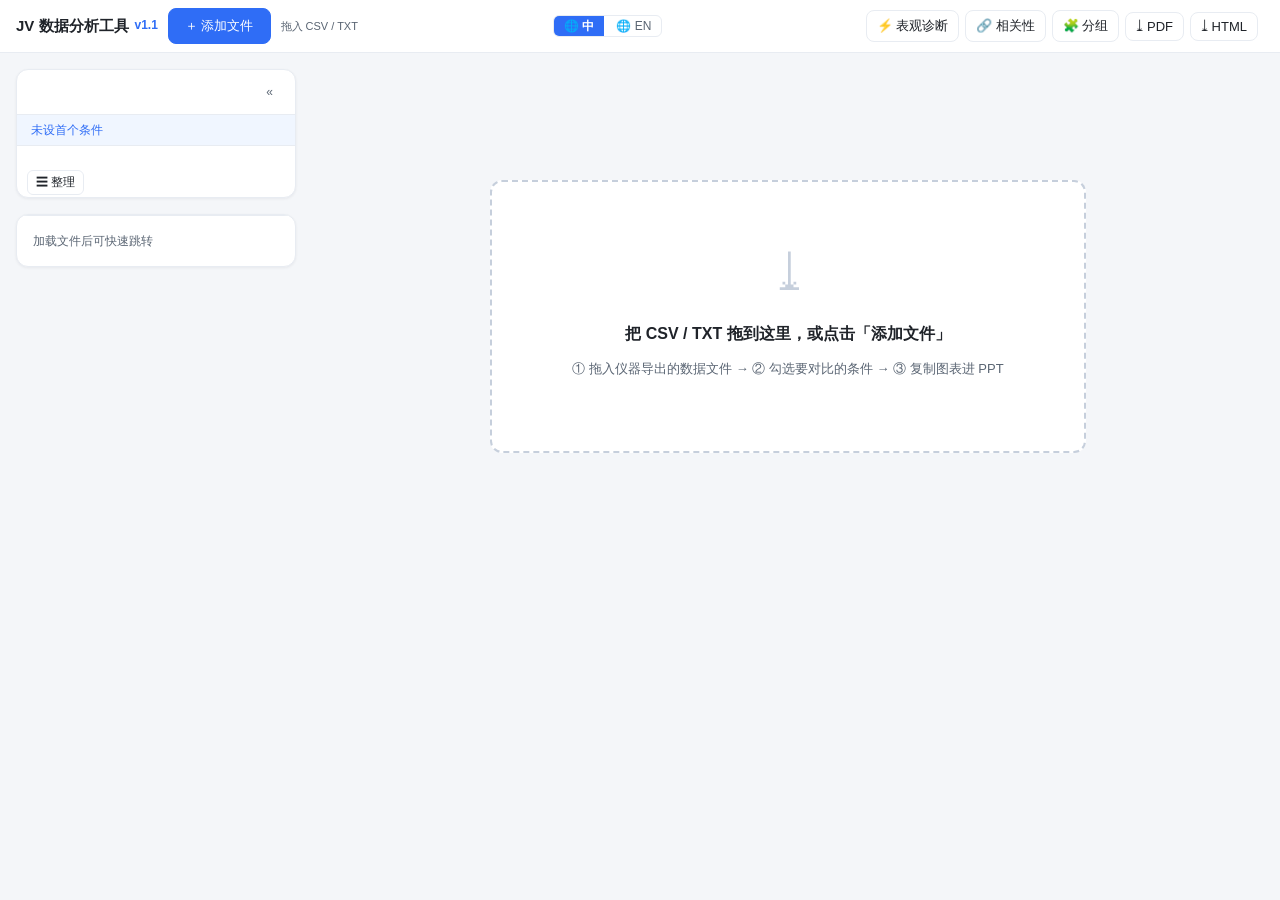
==== v1.0/index.html @ 432a18da "JV Data Analysis Tool v1.1" ====
<!DOCTYPE html>
<html lang="zh-CN">
<head>
  <meta charset="UTF-8">
  <meta name="viewport" content="width=device-width, initial-scale=1.0">
  <title>钙钛矿太阳能电池 JV 数据分析工具 v1.1</title>
  <link rel="stylesheet" href="style.css">
</head>
<body>

  <!-- S0 顶部工具栏 -->
  <header id="toolbar" class="toolbar">
    <div class="toolbar-left">
      <span class="app-title"><span data-i18n="toolbar.title">JV 数据分析工具</span><span class="app-version">v1.1</span></span>
      <button id="btn-open" class="btn btn-primary" type="button" title="选择 CSV/TXT 文件（可多选）" data-i18n="toolbar.addFiles" data-i18n-title="toolbar.addFilesTitle">＋ 添加文件</button>
      <input type="file" id="file-input" multiple accept=".csv,.txt" hidden>
      <span class="drop-hint" title="把 CSV / TXT 拖到这里（可追加多个文件）" data-i18n="toolbar.dropHint" data-i18n-title="toolbar.dropHint">拖入 CSV / TXT</span>
    </div>
    <div class="toolbar-mid">
      <div class="lang-switch" role="group" title="切换语言" data-i18n-title="lang.switch">
        <button id="btn-lang-zh" class="lang-btn active" type="button" title="中文" data-i18n-title="lang.zh">🌐 中</button>
        <button id="btn-lang-en" class="lang-btn" type="button" title="English" data-i18n-title="lang.en">🌐 EN</button>
      </div>
      <div id="file-tabs" class="file-tabs"></div>
    </div>
    <div class="toolbar-right">
      <button id="btn-equiv-analysis" class="btn" type="button" title="表观参数与迟滞诊断：4 张参数分布图（Rs/Rsh/n/J₀）+ 逐条件参考性诊断（表观参数，工程筛选用）" data-i18n="toolbar.equiv" data-i18n-title="toolbar.equivTitle">⚡ 表观诊断</button>
      <button id="btn-corr-analysis" class="btn" type="button" title="参数相关性分析：8×8 相关性矩阵热图 + 点击格联动散点（含拟合线）" data-i18n="toolbar.corr" data-i18n-title="toolbar.corrTitle">🔗 相关性</button>
      <button id="btn-name-groups" class="btn" type="button" title="名字分组：块编辑器——点击名字积木分配角色（条件/通道/方向），即时预览" data-i18n="toolbar.nameGroups" data-i18n-title="toolbar.nameGroupsTitle">🧩 分组</button>
      <button id="btn-export-pdf" class="btn" type="button" title="导出 PDF：标题 + 汇总表 + 合并图 + 各条件详情表（window.print 另存为 PDF）" data-i18n="toolbar.exportPdf" data-i18n-title="toolbar.exportPdfTitle">⤓ PDF</button>
      <button id="btn-export-html" class="btn" type="button" title="导出当前数据+格式+状态为单文件 HTML，双击即看（请使用发布版单文件）" data-i18n="toolbar.exportHtml" data-i18n-title="toolbar.exportHtmlTitle">⤓ HTML</button>
      <div id="parse-summary" class="parse-summary" title="解析状态摘要" data-i18n-title="cond.parseSummary"></div>
    </div>
  </header>

  <!-- 警告条（解析计数与异常提示） -->
  <div id="warn-bar" class="warn-bar" hidden>
    <span id="warn-text"></span>
    <button id="warn-close" class="warn-close" type="button" title="关闭" data-i18n-title="common.close">×</button>
  </div>

  <div class="body-wrap">

    <!-- 左栏单列（第八批：条件面板 + 页面导航同列堆叠；导航下滑时 sticky 吸附） -->
    <div class="side-col">

    <!-- S1 条件选择面板（左侧抽屉） -->
    <aside id="cond-panel" class="cond-panel">
      <div class="cond-panel-head">
        <span id="cond-count" class="cond-count"></span>
        <button id="btn-collapse" class="btn btn-ghost btn-sm" type="button" title="收起/展开" data-i18n-title="common.collapse">«</button>
      </div>
      <div id="cond-first-hint" class="cond-first-hint" data-i18n="cond.baseMark"></div>
      <div id="cond-list" class="cond-list"></div>
      <!-- 第三十七批方案B：条件整理工具条（合并/拆分） -->
      <div class="cond-merge-bar">
        <button id="cond-merge-mode" class="btn btn-sm" type="button" title="勾选多个条件合并为一个统计；已合并条件可拆分" data-i18n="cond.merge" data-i18n-title="cond.mergeModeTitle">☰ 整理</button>
        <button id="cond-merge-btn" class="btn btn-sm btn-primary" type="button" hidden data-i18n="cond.mergeSelected">合并所选（0）</button>
        <button id="cond-merge-exit" class="btn btn-sm" type="button" hidden data-i18n="cond.mergeExit">退出</button>
      </div>
    </aside>

    <!-- 页面导航卡片（同列下方，下滑时 sticky 吸附在工具栏下） -->
    <aside id="nav-panel" class="nav-panel">
      <div id="page-nav" class="page-nav"></div>
    </aside>

    </div><!-- /.side-col -->

    <!-- 主内容区 -->
    <main id="main" class="main">

      <!-- 空状态 -->
      <div id="empty-state" class="empty-state">
        <div class="empty-drop">
          <div class="empty-icon">⤓</div>
          <p class="empty-title" data-i18n="empty.dropCsv"></p>
          <p class="empty-steps" data-i18n="empty.steps"></p>
        </div>
      </div>

      <!-- S2 汇总区：上下堆叠——汇总表在上、图表区在下（箱线图单张/合并 + JV 叠加；改进8 注释与实际布局一致化） -->
      <section id="sec-summary" class="section" hidden>
        <h2 class="section-title" data-i18n="summary.title">汇总与图表</h2>
        <div class="summary-grid">
          <div id="summary-table-wrap" class="card summary-table-card"></div>
          <div class="boxplot-col">
            <div class="boxplot-toolbar">
              <span class="boxplot-toolbar-title" data-i18n="summary.charts">图表</span>
              <div class="view-tabs" id="view-tabs">
                <button id="btn-view-single" class="view-tab" type="button" title="四张单图（PCE/Voc/Jsc/FF）" data-i18n="view.single" data-i18n-title="view.singleTitle">单张箱线</button>
                <button id="btn-view-combined" class="view-tab" type="button" title="2×2 合并箱线图" data-i18n="view.combined" data-i18n-title="view.combinedTitle">合并箱线</button>
                <button id="btn-view-jv" class="view-tab" type="button" title="多条件最高器件 JV 曲线叠加（可切方向/筛条件）" data-i18n="view.jv" data-i18n-title="view.jvTitle">JV 叠加</button>
              </div>
            </div>
            <div id="boxplot-cards" class="boxplot-cards"></div>
          </div>
        </div>
      </section>

      <!-- S3 各条件详情表（含 JV 曲线与原始数据折叠，第五批） -->
      <section id="sec-detail" class="section" hidden>
        <h2 class="section-title" data-i18n="detail.title">各条件详情表（反扫参数 + HI）</h2>
        <div id="detail-cards" class="detail-cards"></div>
      </section>

    </main>
  </div>

  <!-- 整页拖放遮罩 -->
  <div id="drop-mask" class="drop-mask" hidden data-i18n="empty.dropMask"></div>

  <!-- 导入方式弹窗：第二个文件起询问（分开两页 / 合并绘制 / 取消） -->
  <div id="merge-modal" class="modal-mask" hidden>
    <div class="modal-box">
      <div class="modal-title" data-i18n="modal.importTitle"></div>
      <div id="merge-msg" class="modal-msg"></div>
      <div class="modal-actions">
        <button id="merge-btn-cancel" class="btn" type="button" data-i18n="common.cancel">取消</button>
        <button id="merge-btn-split" class="btn" type="button" data-i18n="modal.split"></button>
        <button id="merge-btn-combine" class="btn btn-primary" type="button" data-i18n="modal.combine"></button>
      </div>
    </div>
  </div>

  <!-- 第三十七批：条件系列合并建议弹窗（同主体多后缀命名 → 用户决定合并为一个条件统计或保持分开） -->
  <div id="group-modal" class="modal-mask" hidden>
    <div class="modal-box">
      <div class="modal-title" data-i18n="modal.groupTitle"></div>
      <div class="modal-msg" data-i18n="modal.groupMsg"></div>
      <div id="group-list" class="group-list"></div>
      <div class="modal-actions">
        <button id="group-btn-cancel" class="btn" type="button" data-i18n="common.cancel"></button>
        <button id="group-btn-split-all" class="btn" type="button" data-i18n="modal.keepAll"></button>
        <button id="group-btn-merge-all" class="btn" type="button" data-i18n="modal.mergeAll"></button>
        <button id="group-btn-apply" class="btn btn-primary" type="button" data-i18n="modal.apply"></button>
      </div>
    </div>
  </div>

  <!-- 第三十七批方案B：手动合并命名弹窗 -->
  <div id="cond-merge-modal" class="modal-mask" hidden>
    <div class="modal-box">
      <div class="modal-title" data-i18n="modal.mergeTitle"></div>
      <div id="cond-merge-msg" class="modal-msg"></div>
      <label class="modal-field">
        <span data-i18n="modal.mergeName"></span>
        <input id="cond-merge-name" type="text" placeholder="PVK">
      </label>
      <div class="modal-actions">
        <button id="cond-merge-cancel" class="btn" type="button" data-i18n="common.cancel"></button>
        <button id="cond-merge-ok" class="btn btn-primary" type="button" data-i18n="modal.merge"></button>
      </div>
    </div>
  </div>

  <!-- 导出 PDF 弹窗（第十三批 + 第十四批：标题必填 + 备注可空多行 + 版本选择，window.print 方案） -->
  <div id="pdf-modal" class="modal-mask" hidden>
    <div class="modal-box">
      <div class="modal-title" data-i18n="export.pdfTitle"></div>
      <label class="modal-field">
        <span data-i18n="pdf.titleLabel"></span>
        <input id="pdf-title" type="text">
      </label>
      <label class="modal-field">
        <span data-i18n="pdf.noteLabel"></span>
        <textarea id="pdf-note" rows="3"></textarea>
      </label>
      <label class="modal-field">
        <span data-i18n="pdf.contentLabel"></span>
        <span class="pdf-equiv-row">
          <input id="pdf-equiv" type="checkbox" checked>
          <span class="pdf-equiv-label" data-i18n="pdf.equivLabel"></span>
        </span>
      </label>
      <div class="modal-actions">
        <button id="pdf-btn-cancel" class="btn" type="button" data-i18n="common.cancel"></button>
        <button id="pdf-btn-ok" class="btn btn-primary" type="button" data-i18n="export.exportBtn"></button>
      </div>
    </div>
  </div>

  <!-- P1：等效电路分析（分析视图：4 张参数图 + 逐条件诊断卡 + Base 选择；参考性解读） -->
  <div id="equiv-modal" class="modal-mask equiv-mask" hidden>
    <div class="modal-box equiv-box">
      <div class="equiv-head">
        <span class="modal-title" data-i18n="equiv.title">⚡ 表观参数与迟滞诊断（工程筛选）</span>
        <div class="equiv-head-btns">
          <button id="equiv-format" class="btn btn-sm" type="button" title="单独调整本页 4 张图的字号/线宽/透明度（与主图格式并存）" data-i18n="style.equivFormat" data-i18n-title="style.equivFormatTitle">🎨 格式</button>
          <button id="help-equiv" class="btn btn-sm btn-help-warn" type="button" title="查看分析说明：方法局限、迟滞与扫描速度影响——读数前请先读" data-i18n="equiv.help" data-i18n-title="equiv.helpTitle">⚠ 说明（必读）</button>
          <button id="equiv-close" class="lightbox-close" type="button" title="关闭（Esc）" data-i18n-title="common.closeEsc">✕</button>
        </div>
      </div>
      <div class="equiv-fmt-hint" id="equiv-fmt-hint" data-i18n="equiv.fmtHint">本页 4 图的字号/线宽/透明度可单独调整（点「🎨 格式」）；「诊断阈值」（迟滞差 Δn/Δlog₁₀J₀）、Rs 修正开关与测试温度也在其中，改动后诊断卡与图即时更新。Rs/Rsh 为仪器给定值（面积归一化口径见说明）；主题色随主图「⚙ 调整格式」。</div>
      <div class="equiv-toolbar">
        <div class="equiv-base-row">
          <span class="equiv-base-label" data-i18n="equiv.baseLabel"></span>
          <select id="equiv-base" class="equiv-base-select"></select>
          <span class="equiv-base-hint" data-i18n="equiv.baseHint"></span>
          <span id="equiv-j0-na" class="equiv-j0-na"></span>
        </div>
      </div>
      <div class="equiv-body">
        <div class="equiv-charts">
          <div class="equiv-fig">
            <div class="equiv-fig-title" data-i18n="equiv.figRs"></div>
            <div id="equiv-chart-rs" class="equiv-chart"></div>
          </div>
          <div class="equiv-fig">
            <div class="equiv-fig-title" data-i18n="equiv.figRsh"></div>
            <div id="equiv-chart-rsh" class="equiv-chart"></div>
          </div>
          <div class="equiv-fig">
            <div class="equiv-fig-title" data-i18n="equiv.figN"></div>
            <div id="equiv-chart-n" class="equiv-chart"></div>
          </div>
          <div class="equiv-fig">
            <div class="equiv-fig-title" data-i18n="equiv.figJ0"></div>
            <div id="equiv-chart-j0" class="equiv-chart"></div>
          </div>
        </div>
        <div class="equiv-cards-col">
          <div id="equiv-format-panel" class="equiv-format-panel" style="display:none"></div>
          <div class="equiv-cards-title" data-i18n="equiv.cardsTitle"></div>
          <div id="equiv-cards" class="equiv-cards"></div>
        </div>
      </div>
    </div>
  </div>

  <!-- 图表点击放大（Lightbox）：点 ✕ / 图外暗区 / Esc 关闭 -->
  <div id="chart-lightbox" class="lightbox-mask" hidden>
    <div class="lightbox-body">
      <button id="lightbox-close" class="lightbox-close" type="button" title="关闭（Esc）" data-i18n="lightbox.close" data-i18n-title="common.closeEsc">✕</button>
      <div id="lightbox-title" class="lightbox-title"></div>
      <div id="lightbox-chart" class="lightbox-chart"></div>
      <div class="lightbox-actions">
        <button id="lightbox-zoom-in" class="btn btn-sm" type="button" title="放大" data-i18n="lightbox.zoomIn" data-i18n-title="lightbox.zoomIn">➕</button>
        <button id="lightbox-zoom-out" class="btn btn-sm" type="button" title="缩小" data-i18n="lightbox.zoomOut" data-i18n-title="lightbox.zoomOut">➖</button>
        <button id="lightbox-zoom-reset" class="btn btn-sm" type="button" title="恢复到 1x 居中" data-i18n="lightbox.reset" data-i18n-title="lightbox.resetTitle">重置</button>
        <button id="lightbox-copy" class="btn btn-sm" type="button" data-i18n="lightbox.copy">⧉ 复制图片</button>
        <button id="lightbox-svg" class="btn btn-sm" type="button" data-i18n="lightbox.downloadSvg">⤓ 下载矢量图</button>
      </div>
    </div>
  </div>

  <!-- 图像格式调整器（第二十四批） -->
  <div id="style-editor" class="style-editor-mask" hidden>
    <div class="style-editor-box">
      <div class="style-editor-head">
        <span class="style-editor-title" data-i18n="style.title">调整图像格式</span>
        <div class="style-kind-tabs">
          <button id="style-kind-single" class="style-kind-tab active" type="button" data-i18n="style.single">单图</button>
          <button id="style-kind-combined" class="style-kind-tab" type="button" data-i18n="style.combined">合并图</button>
          <button id="style-kind-jv" class="style-kind-tab" type="button">JV</button>
          <button id="style-kind-jvOverlay" class="style-kind-tab" type="button" data-i18n="style.jvOverlay">JV 叠加</button>
        </div>
        <button id="style-editor-close" class="lightbox-close" type="button" title="关闭（Esc）" data-i18n="lightbox.close" data-i18n-title="common.closeEsc">✕</button>
      </div>
      <div class="style-editor-body">
        <div id="style-console" class="style-console"></div>
        <div class="style-preview-wrap">
          <div id="style-preview" class="style-preview"></div>
          <div class="style-preview-actions">
            <button id="style-copy" class="btn btn-sm" type="button" data-i18n="style.copy">⧉ 复制图片</button>
            <button id="style-svg" class="btn btn-sm" type="button" data-i18n="style.downloadSvg">⤓ 下载矢量图</button>
            <button id="style-reset" class="btn btn-sm" type="button" data-i18n="style.reset">↺ 恢复默认</button>
          </div>
        </div>
      </div>
    </div>
  </div>

  <!-- P3：参数相关性分析（8×8 矩阵热图 + 点击格联动散点；条件选择 + 参考性结论） -->
  <div id="corr-modal" class="modal-mask corr-mask" hidden>
    <div class="modal-box corr-box">
      <div class="corr-head">
        <span class="modal-title" data-i18n="corr.title">🔗 参数相关性分析</span>
        <div class="equiv-head-btns">
          <button id="help-corr" class="btn btn-sm" type="button" title="查看分析说明" data-i18n="equiv.help" data-i18n-title="equiv.helpTitle">ℹ 说明</button>
          <button id="corr-close" class="lightbox-close" type="button" title="关闭（Esc）" data-i18n-title="common.closeEsc">✕</button>
        </div>
      </div>
      <div class="corr-sub" data-i18n="corr.sub"></div>
      <div class="corr-sel-bar">
        <span class="corr-sel-label" data-i18n="cond.label"></span>
        <button id="corr-sel-all" class="btn btn-sm" type="button" data-i18n="corr.selectAll"></button>
        <button id="corr-sel-none" class="btn btn-sm" type="button" data-i18n="corr.clear"></button>
        <span id="corr-sel-box" class="corr-sel-box"></span>
        <span class="corr-sel-label corr-mode-label" data-i18n="corr.modeLabel"></span>
        <select id="corr-mode" class="corr-mode-select" title="n/J₀ 取数口径：汇总=正反扫拟合平均（默认）；反扫/正扫=仅用该方向。PCE/Voc/Jsc/FF 始终反扫优先。单扫器件在非对应口径下不参与 n/J₀ 相关。" data-i18n-title="corr.modeTitle">
          <option value="avg" data-i18n="corr.modeAvg"></option>
          <option value="rev" data-i18n="corr.modeRev"></option>
          <option value="fwd" data-i18n="corr.modeFwd"></option>
        </select>
      </div>
      <div class="corr-body">
        <div class="corr-matrix-col">
          <div class="corr-fig-title" data-i18n="corr.matrixTitle"></div>
          <div id="corr-matrix" class="corr-matrix"></div>
        </div>
        <div class="corr-scatter-col">
          <div id="corr-scatter-title" class="corr-fig-title corr-scatter-title"></div>
          <div id="corr-scatter" class="corr-scatter"></div>
          <div class="corr-fig-title corr-fig-title-mt" data-i18n="corr.summaryTitle"></div>
          <div id="corr-summary" class="corr-summary"></div>
        </div>
      </div>
    </div>
  </div>

  </div>

  <!-- v1.1-I3：名称解析预览面板（低置信/多模板时自动弹出，交互兜底） -->
  <div id="name-preview-modal" class="modal-mask" hidden>
    <div class="modal-box">
      <div class="modal-title" data-i18n="namePreview.title"></div>
      <button id="help-namegroups" class="btn btn-sm btn-help" type="button" title="查看使用说明：怎么分组、三个概念、常见问题" data-i18n="nameGroups.help" data-i18n-title="nameGroups.helpTitle">ℹ 说明</button>
      <div class="modal-msg" data-i18n="namePreview.desc"></div>
      <div id="name-preview-body" class="name-preview-body"></div>
      <div class="modal-actions">
        <button id="name-preview-keep" class="btn" type="button" data-i18n="namePreview.keep"></button>
        <button id="name-preview-apply" class="btn btn-primary" type="button" data-i18n="namePreview.apply"></button>
        <button id="name-preview-clear" class="btn" type="button" data-i18n="namePreview.clear"></button>
      </div>
    </div>
  </div>

  <!-- v1.2-I3：名字理解向导（导入自动弹，spec 5.1/5.2） -->
  <div id="name-guide-modal" class="modal-mask" hidden>
    <div class="modal-box">
      <div class="modal-title" data-i18n="nameGuide.title"></div>
      <div id="name-guide-body" class="name-guide-body"></div>
      <div class="modal-actions">
        <button id="name-guide-back" class="btn" type="button" data-i18n="nameGuide.back"></button>
        <button id="name-guide-next" class="btn btn-primary" type="button" data-i18n="nameGuide.next"></button>
        <button id="name-guide-cancel" class="btn" type="button" data-i18n="nameGuide.cancel"></button>
      </div>
    </div>
  </div>

  <!-- t4-3：分析说明模态（equiv / corr 共用；内容来自 js/help_content.js） -->
  <div id="help-modal" class="modal-mask help-mask" hidden>
    <div class="modal-box help-box">
      <div class="help-head">
        <span id="help-title" class="modal-title" data-i18n="help.title">分析说明</span>
        <button id="help-close" class="lightbox-close" type="button" title="关闭（Esc）" data-i18n-title="common.closeEsc">✕</button>
      </div>
      <div id="help-body" class="help-body"></div>
    </div>
  </div>

  <!-- 打印/PDF 区域（第十三批：window.print 方案；默认隐藏，@media print 时显示） -->
  <div id="print-area" class="print-area"></div>

  <!-- 依赖顺序：parser → tables → charts → ui →（P1）fit → help_content → analysis →（P3）corr → main →（P1 UI）equiv_ui →（P3 UI）corr_ui -->
  <script src="js/i18n.js"></script>
  <script src="lib/echarts.min.js"></script>
  <script src="js/parser.js"></script>
  <script src="js/tables.js"></script>
  <script src="js/charts.js"></script>
  <script src="js/ui.js"></script>
  <script src="js/fit.js"></script>
  <script src="js/help_content.js"></script>
  <script src="js/analysis.js"></script>
  <script src="js/corr.js"></script>
  <script src="js/main.js"></script>
  <script src="js/equiv_ui.js"></script>
  <script src="js/corr_ui.js"></script>
</body>
</html>
---- v1.0/style.css ----
/* ============================================================
 * style.css —— 界面全部样式（视觉规范见实施规格书第 10 章）
 * 定位：科研工具的现代界面 —— 干净、克制、信息密度高
 * ============================================================ */

:root {
  --bg: #F4F6F9;
  --card: #FFFFFF;
  --primary: #2F6DF6;
  --primary-hover: #2458CC;
  --text: #1F2329;
  --text-2: #5A6573;
  --line: #E8ECF2;
  --row-alt: #FAFBFD;
  --th-bg: #F4F7FB;
  --shadow: 0 1px 3px rgba(16, 24, 40, .06);
  --warn-bg: #FFF8E6;
  --warn-bar: #F0D58A;
  --radius: 12px;
}

* { box-sizing: border-box; }

/* 关键：hidden 属性必须生效（作者样式不得覆盖），否则遮罩/空状态/警告条会一直显示 */
[hidden] { display: none !important; }

html, body {
  margin: 0;
  padding: 0;
  background: var(--bg);
  color: var(--text);
  font-family: -apple-system, "Segoe UI", "Microsoft YaHei", "PingFang SC", Arial, sans-serif;
  font-size: 14px;
  line-height: 1.5;
}

/* ---------- S0 顶部工具栏 ---------- */
.toolbar {
  position: sticky;
  top: 0;
  z-index: 50;
  display: flex;
  align-items: center;
  justify-content: space-between;
  gap: 10px;
  padding: 8px 16px;
  flex-wrap: wrap; /* t109：窄视口允许换行（无重叠） */
  background: var(--card);
  border-bottom: 1px solid var(--line);
}
.toolbar-left { display: flex; align-items: center; gap: 10px; min-width: 0; flex: 0 1 auto; }
.toolbar-mid { display: flex; align-items: center; gap: 8px; min-width: 0; flex: 1 1 auto; justify-content: center; } /* t109：中/EN+文件切换居中组 */
.app-title { font-size: 15px; font-weight: 700; white-space: nowrap; } /* t109：略缩（标题固定不换） */
.app-version { font-size: 12px; font-weight: 600; color: var(--primary); margin-left: 6px; vertical-align: 2px; }
.drop-hint { color: var(--text-2); font-size: 11px; white-space: nowrap; } /* t109：精简文案+不换行；R6-1：窄视口隐藏（防竖排/拥挤） */
@media (max-width: 800px) {
  .drop-hint { display: none; }
}
.toolbar-right { display: flex; align-items: center; gap: 6px; min-width: 0; flex: 0 1 auto; }
.toolbar-right .btn { padding: 6px 10px; } /* t109：紧凑按钮 */

.file-tabs { display: flex; gap: 6px; overflow-x: auto; max-width: 40vw; }
.file-tab {
  padding: 4px 12px;
  border: 1px solid var(--line);
  border-radius: 14px;
  background: var(--card);
  color: var(--text-2);
  font-size: 12px;
  cursor: pointer;
  white-space: nowrap;
}
.file-tab.active { background: var(--primary); border-color: var(--primary); color: #fff; }

.parse-summary { font-size: 12px; color: var(--text-2); white-space: nowrap; }

/* ---------- 警告条 ---------- */
.warn-bar {
  display: flex;
  align-items: flex-start;
  gap: 10px;
  margin: 12px 20px 0;
  padding: 10px 14px;
  background: var(--warn-bg);
  border-left: 4px solid var(--warn-bar);
  border-radius: 6px;
  font-size: 13px;
  color: #6B5B1E;
}
.warn-close {
  margin-left: auto;
  border: none;
  background: none;
  font-size: 16px;
  cursor: pointer;
  color: #6B5B1E;
  line-height: 1;
  padding: 0 4px;
}
.warn-close:hover { color: #000; }

/* ---------- 整体布局 ---------- */
.body-wrap { display: flex; align-items: flex-start; }

/* ---------- 左栏单列（第八批：条件面板 + 页面导航同列堆叠） ---------- */
.side-col {
  display: flex;
  flex-direction: column;
  gap: 16px;
  width: 280px;
  flex: 0 0 280px;
  margin: 16px 0 16px 16px;
  align-self: stretch; /* 关键：与主内容等高，nav 的 sticky 才有活动空间 */
}

/* ---------- S1 条件面板（第五批：恢复正常文档流，不再吸附） ---------- */
.cond-panel {
  margin: 0;
  width: auto;
  background: var(--card);
  border: 1px solid var(--line);
  border-radius: var(--radius);
  box-shadow: var(--shadow);
  transition: width .2s ease;
  overflow: hidden;
}
.cond-panel.collapsed { width: 44px; }
.cond-panel.collapsed .cond-list,
.cond-panel.collapsed .cond-options,
.cond-panel.collapsed .cond-count,
.cond-panel.collapsed .cond-first-hint { display: none; }

.cond-panel-head {
  display: flex;
  align-items: center;
  justify-content: space-between;
  padding: 12px 14px;
  border-bottom: 1px solid var(--line);
}
.cond-count { font-size: 13px; font-weight: 700; }
.cond-first-hint {
  padding: 6px 14px;
  font-size: 12px;
  color: var(--primary);
  background: #F0F6FF;
  border-bottom: 1px solid var(--line);
}
.cond-list { padding: 8px 6px; max-height: 46vh; overflow-y: auto; }

/* ---------- 页面导航卡片（同列下方，单独 sticky 吸附） ---------- */
.nav-panel {
  margin: 0;
  width: auto;
  flex: 0 0 auto;
  position: sticky;
  top: 57px;
  background: var(--card);
  border: 1px solid var(--line);
  border-radius: var(--radius);
  box-shadow: var(--shadow);
  overflow: hidden;
}
/* 页面导航区块本身不滚动（区块锚点永远可见），仅条件列表内部滚动 */
.page-nav {
  border-top: 1px solid var(--line);
  padding: 8px 10px;
  /* 第十批：本层不滚动（区块锚点永远可见），仅 .nav-conditions 内部一个滚动条 */
}
.nav-section {
  display: block;
  padding: 4px 6px;
  font-size: 12px;
  color: var(--text-2);
  cursor: pointer;
  border-radius: 4px;
  border-left: 3px solid transparent;
  white-space: nowrap;
  overflow: hidden;
  text-overflow: ellipsis;
}
.nav-section:hover { background: var(--row-alt); color: var(--text); }
.nav-section.active { color: var(--primary); font-weight: 700; border-left-color: var(--primary); background: #F0F6FF; }
.nav-title { font-size: 12px; font-weight: 700; color: var(--text-2); margin: 6px 4px 4px; }
.nav-conditions { max-height: calc(100vh - 280px); overflow-y: auto; min-height: 120px; } /* 第十批：唯一滚动条；280px≈工具栏57+卡片头/锚点区/标题/边距合计，以「卡片底距视口底≥16px」为准微调 */
.nav-cond {
  display: flex;
  align-items: center;
  gap: 6px;
  padding: 3px 6px;
  font-size: 12px;
  color: var(--text-2);
  cursor: pointer;
  border-radius: 4px;
  white-space: nowrap;
  overflow: hidden;
  text-overflow: ellipsis;
}
.nav-cond:hover { background: var(--row-alt); color: var(--text); }
.nav-cond .dot { width: 8px; height: 8px; border-radius: 50%; flex: 0 0 8px; }
.nav-empty { font-size: 12px; color: var(--text-2); padding: 8px 6px; }

/* 跳转落点反馈（第三批）：轻微脉冲 + 防被吸附工具栏盖住 */
.section, .detail-card, .jv-card { scroll-margin-top: 70px; }
.flash { animation: navFlash 1.1s ease; }
@keyframes navFlash {
  0% { box-shadow: 0 0 0 0 rgba(47, 109, 246, .5); }
  70% { box-shadow: 0 0 0 10px rgba(47, 109, 246, 0); }
  100% { box-shadow: 0 0 0 0 rgba(47, 109, 246, 0); }
}

.cond-item {
  display: flex;
  align-items: center;
  gap: 6px;
  padding: 5px 8px;
  border-radius: 6px;
}
.cond-item:hover { background: var(--row-alt); }
.cond-item .cond-idx { color: var(--text-2); font-size: 12px; width: 22px; flex: 0 0 22px; }
.cond-item .cond-name-input {
  flex: 1;
  min-width: 0;
  border: 1px solid transparent;
  background: transparent;
  border-radius: 4px;
  padding: 2px 4px;
  font-size: 13px;
  color: var(--text);
}
.cond-item .cond-name-input:hover { border-color: var(--line); }
.cond-item .cond-name-input:focus { border-color: var(--primary); outline: none; background: #fff; }
.cond-item .cond-first {
  flex: 0 0 auto;
  font-size: 11px;
  color: var(--text-2);
  cursor: pointer;
  white-space: nowrap;
  border: none;
  background: none;
  padding: 2px 4px;
  border-radius: 4px;
}
.cond-item .cond-first:hover { background: var(--row-alt); color: var(--text); }
.cond-item .cond-first.on { color: var(--primary); font-weight: 700; }
/* 首个条件所在行强调 */
.cond-item.first-row { background: #F0F6FF; }
/* 第十八批：拖拽排序样式 */
.cond-drag-handle { cursor: grab; color: var(--text-2); user-select: none; padding: 0 2px; font-size: 13px; flex: 0 0 auto; }
.cond-drag-handle:active { cursor: grabbing; }
.cond-item.dragging { opacity: .4; }
.cond-item.drop-above { box-shadow: inset 0 2px 0 var(--primary); }
.cond-item.drop-below { box-shadow: inset 0 -2px 0 var(--primary); }
.cond-item.first-row .cond-name-input { font-weight: 700; }
.cond-item input[type="checkbox"] { flex: 0 0 auto; }

.cond-options { padding: 10px 14px 14px; border-top: 1px solid var(--line); }
.opt-row {
  display: flex;
  align-items: center;
  justify-content: space-between;
  gap: 8px;
  padding: 6px 0;
  font-size: 13px;
}
.opt-row select {
  border: 1px solid var(--line);
  border-radius: 6px;
  padding: 4px 6px;
  font-size: 12px;
  background: #fff;
  color: var(--text);
}

/* ---------- 主内容 ---------- */
.main { flex: 1; min-width: 0; padding: 16px 20px; }
.section { margin-bottom: 28px; }
.section-title { font-size: 14px; font-weight: 700; letter-spacing: .01em; margin: 4px 0 12px; } /* 第八批：14px + 2px 字距微调 */

/* ---------- 空状态 ---------- */
.empty-state {
  display: flex;
  align-items: center;
  justify-content: center;
  min-height: 55vh;
}
.empty-drop {
  text-align: center;
  padding: 60px 80px;
  border: 2px dashed #C6CFDC;
  border-radius: var(--radius);
  background: var(--card);
}
.empty-icon { font-size: 44px; color: #C6CFDC; }
.empty-title { font-size: 16px; font-weight: 700; margin: 14px 0 6px; }
.empty-steps { color: var(--text-2); font-size: 13px; }

/* ---------- 卡片 ---------- */
.card {
  background: var(--card);
  border: 1px solid var(--line);
  border-radius: var(--radius);
  box-shadow: var(--shadow);
  padding: 16px;
}

/* ---------- S2 汇总区 ---------- */
/* 改动 1：上下堆叠——汇总表独占一行全宽，箱线图区在其下 */
.summary-grid { display: flex; flex-direction: column; gap: 16px; align-items: stretch; }
.summary-table-card { width: 100%; max-width: 100%; overflow-x: auto; }
.boxplot-col { flex: 1; min-width: 0; }
.boxplot-toolbar {
  display: flex;
  align-items: center;
  justify-content: space-between;
  gap: 8px;
  margin-bottom: 10px;
}
.boxplot-toolbar-title { font-size: 14px; font-weight: 700; }
.boxplot-cards {
  display: grid;
  grid-template-columns: repeat(auto-fill, minmax(500px, 1fr)); /* 改进6：最小列宽 500px，常规屏宽 2×2（Origin 论文图惯例），窄屏自动降列 */
  gap: 16px;
}

.chart-card { background: var(--card); border: 1px solid var(--line); border-radius: var(--radius); box-shadow: var(--shadow); padding: 12px 12px 8px; }
.chart-card-head { display: flex; align-items: center; justify-content: space-between; gap: 8px; padding: 0 4px 8px; }
.chart-card-title { font-size: 14px; font-weight: 700; }
.chart-card-actions { display: flex; gap: 6px; }
.chart-box { width: 100%; height: 300px; cursor: zoom-in; }
.chart-card.combined-card { grid-column: 1 / -1; } /* 第八批：合并图独占整行 */
.chart-box.combined {
  margin: 0 auto; /* V2 收尾：尺寸由 JS 按内容自适应（子图恒定），不再固定比例 */
  max-width: 1400px;
}
/* P5-5：JV 叠加图与合并箱线同等级（独占整行 + 大比例） */
.chart-card.jv-overlay-card { grid-column: 1 / -1; }
.chart-box.jv-overlay {
  width: 100%;
  max-width: 1280px;
  margin: 0 auto;
  height: auto;
  aspect-ratio: 16 / 8; /* 宽幅：多条件曲线需要横向空间 */
}
.chart-box.jv { height: 320px; }
.chart-zoom-hint { font-size: 12px; color: var(--text-2); font-weight: 400; }

/* ---------- 表格 ---------- */
table.data-table {
  border-collapse: collapse;
  width: auto;
  min-width: 100%;
  font-size: 13px;
}
.data-table th, .data-table td {
  border: 1px solid var(--line);
  padding: 6px 10px;
  text-align: right;
  white-space: nowrap;
}
.data-table th { background: var(--th-bg); color: #33415C; font-weight: 600; }
.data-table td:first-child, .data-table th:first-child { text-align: left; }
.data-table tbody tr:nth-child(even) { background: var(--row-alt); }
.data-table .num { font-family: Arial, sans-serif; font-variant-numeric: tabular-nums; }

/* 详情/汇总表紧凑可读样式（改动 3）：不撑满、14px、收紧列距、行 hover */
.dense-table { width: auto; min-width: 0; }
.dense-table th, .dense-table td { padding: 8px 14px; } /* 第八批：行高微调 */
.dense-table td { font-size: 14px; }
.dense-table th { font-size: 13px; }
.dense-table tbody tr:hover { background: #F0F6FF; }
.dense-table tbody tr.row-excluded:hover td { background: #F3F4F6; } /* hover 不盖过排除灰底 */

/* 最高行（详情表）：P5 改为仅加粗 + 序号皇冠标注，不再边框/背景突出 */
.data-table tr.row-max { font-weight: 700; }

/* P5：当前 JV 显示中的器件行高亮（行点击切换，背景由 JS 按条件色设置） */
.data-table tr.row-active { font-weight: 600; }
.data-table tr.row-active td { box-shadow: inset 3px 0 0 rgba(31, 63, 122, .55); }

/* P5：序号皇冠标注 */
.data-table .dev-crown { margin-left: 3px; font-size: 12px; cursor: default; }

/* 已排除器件行灰显（改动 1） */
.data-table tr.row-excluded td { color: #9AA1A9; background: #F3F4F6; }
.data-table tr.row-excluded .num { color: #9AA1A9; }

/* 疑似异常行淡黄底（改动 2）：优先级 row-excluded > row-max(inline) > row-suspect > 斑马纹 */
.data-table tr.row-suspect td { background: #FFF7E0; }
.data-table tr.row-suspect:hover td { background: #FFF1C9; }
.suspect-mark { cursor: help; margin-left: 2px; font-size: 13px; color: #B7791F; }
/* 参数栅栏外箭头（第七批，第十批强化）：12px 加粗实心三角、与数字 3px 间距；三档颜色整体加深一档 */
.dev-arrow { font-size: 12px; font-weight: 700; margin-right: 3px; line-height: 1; }
.dev-arrow.up.s1 { color: #E0655B; }
.dev-arrow.up.s2 { color: #C0392B; }
.dev-arrow.up.s3 { color: #8C1F14; }
.dev-arrow.down.s1 { color: #6B9BE8; }
.dev-arrow.down.s2 { color: #2F6FD6; }
.dev-arrow.down.s3 { color: #17458F; }

/* 排除/恢复按钮（改动 1） */
.exclude-cell { text-align: center !important; width: 32px; padding: 2px !important; }
.exclude-btn {
  border: none;
  background: none;
  cursor: pointer;
  font-size: 15px;
  line-height: 1;
  color: var(--text-2);
  padding: 3px 5px;
  border-radius: 4px;
}
.exclude-btn:hover { background: rgba(0, 0, 0, .08); color: var(--text); }
tr.row-excluded .exclude-btn { color: #B4BAC2; }

/* 汇总表 Max 行数值加粗（用户要求，5.5） */
.data-table tr.row-max-val td { font-weight: 700; }
/* 汇总表专用：紧凑 + 对齐统一（第十批）——Condition/Type 左对齐、数值列右对齐，7 列一屏看全 */
.summary-table th, .summary-table td { padding: 5px 10px; }
.summary-table td.col-type, .summary-table th:nth-child(2) { text-align: left; }
.summary-table td.col-cond { text-align: left; font-weight: 600; }
/* 汇总表条件组分隔（第十二批）：组间粗线 > 组内细线；第一组顶部不双线 */
.summary-table tr.cond-group-start td { border-top: 2px solid #9AA7BD; }
.summary-table tbody tr.cond-group-start:first-child td { border-top: none; }
.summary-table tr.row-avg td { border-top: 1px solid var(--line); } /* 组内 Max/Average 降为普通细线（详情表 row-avg 双线不受影响） */
/* 第十二批 Base 对比标记：Average 行参数箭头（好=绿▲ 差=红▼，三档深浅）、⭐ 全场最优、⚑ Base、emoji */
.base-arrow { font-size: 11px; font-weight: 700; margin-left: 3px; line-height: 1; cursor: help; }
.base-arrow.good.s1 { color: #7FBF7F; } .base-arrow.good.s2 { color: #3E9E4D; } .base-arrow.good.s3 { color: #1E6E2E; }
.base-arrow.bad.s1  { color: #E0968F; } .base-arrow.bad.s2  { color: #C0504A; } .base-arrow.bad.s3  { color: #8C1F14; }
.base-star { margin-left: 3px; font-size: 11px; cursor: help; }
.base-flag { margin-left: 6px; font-size: 11px; font-weight: 400; color: #8A93A0; cursor: help; }
.base-emoji { margin-left: 4px; font-size: 13px; cursor: help; }

/* Average 行双线分隔 */
.data-table tr.row-avg td { border-top: 3px double #9AA7BD; }

/* ---------- 详情表 / JV 卡片 ---------- */
.detail-cards, .jv-cards { display: flex; flex-direction: column; gap: 16px; }
.detail-card, .jv-card { background: var(--card); border: 1px solid var(--line); border-radius: var(--radius); box-shadow: var(--shadow); padding: 14px 16px; }
/* 整条彩色横幅（改动 2）：背景由 JS 按条件色设置；滚动时吸附在工具栏下方 */
.detail-card-head, .jv-card-head {
  display: flex;
  align-items: center;
  justify-content: space-between;
  gap: 8px;
  padding: 8px 12px;
  margin: -14px -16px 10px;
  border-radius: 12px 12px 0 0;
  border-bottom: 1px solid var(--line); /* 第八批：浅 tint 底 + 底部细线 */
  position: sticky;
  top: 57px;
  z-index: 20;
  background: #C6E0B4; /* 默认，JS 覆盖 */
}
.detail-card-head .btn, .jv-card-head .btn { background: #fff; } /* 色底上白底按钮 */
.detail-card-title, .jv-card-title {
  font-size: 16px;
  font-weight: 700;
  color: #1F2329;
}
.jv-card-body { display: flex; gap: 16px; align-items: flex-start; }
.jv-raw-col { flex: 0 0 46%; min-width: 0; }
.jv-raw-col > .btn { margin-bottom: 6px; }
.jv-chart-col { flex: 1; min-width: 0; }
.jv-area-note { font-size: 12px; color: var(--text-2); margin-top: 6px; text-align: center; }
.jv-empty-note { padding: 24px; text-align: center; color: var(--text-2); font-size: 13px; border: 1px dashed var(--line); border-radius: 6px; }

/* 详情卡：左详情表 + 右 JV 曲线 + 原始数据折叠（第五批） */
.detail-card-body { display: flex; gap: 16px; align-items: flex-start; }
.detail-table-col { flex: 0 0 auto; min-width: 0; }
.detail-jv-col { flex: 1; min-width: 300px; } /* 第八批：极端窄屏防挤压 */
.detail-jv-col .chart-box.jv { height: 300px; }
.raw-details {
  margin-top: 10px;
  border-top: 1px solid var(--line);
  padding-top: 8px;
}
.raw-details summary {
  cursor: pointer;
  font-size: 13px;
  color: var(--text-2);
  padding: 4px 2px;
  user-select: none;
}
.raw-details summary:hover { color: var(--text); }
.raw-details[open] summary { color: var(--text); font-weight: 700; }
.raw-details .btn { margin: 6px 0; }

/* 汇总表横向滚动容器（改动 3 补漏） */
.table-scroll { overflow-x: auto; }

/* 可编辑单元格 */
td.editable { cursor: text; position: relative; }
td.editable .edit-mark {
  position: absolute;
  top: 0;
  right: 2px;
  font-size: 9px;
  color: var(--primary);
}
td.editable input {
  width: 90px;
  border: 1px solid var(--primary);
  border-radius: 4px;
  padding: 2px 4px;
  font-size: 13px;
  text-align: right;
  font-family: Arial, sans-serif;
}
td.missing { font-style: italic; color: var(--text-2); }

/* 原始数据表（S4）双列并排 */
.raw-table-wrap { display: flex; gap: 24px; overflow-x: auto; }
.raw-col { flex: 1; min-width: 0; }
.raw-col-title { font-size: 13px; font-weight: 700; margin: 4px 0 6px; }
.raw-col table { width: 100%; }
.raw-col table th, .raw-col table td { padding: 2px 8px; font-size: 12px; }

/* ---------- 按钮 ---------- */
.btn {
  border: 1px solid var(--line);
  border-radius: 8px;
  padding: 8px 16px;
  font-size: 13px;
  cursor: pointer;
  background: var(--card);
  color: var(--text);
  transition: background .15s;
}
.btn:hover { background: var(--row-alt); }
.btn-primary { background: var(--primary); border-color: var(--primary); color: #fff; }
.btn-primary:hover { background: var(--primary-hover); }
.btn-sm { padding: 3px 8px; font-size: 12px; border-radius: 6px; }
.btn-ghost { border: none; background: none; color: var(--text-2); }
.btn-ghost:hover { background: var(--row-alt); color: var(--text); }

/* ---------- 拖拽遮罩 ---------- */
.drop-mask {
  position: fixed;
  inset: 0;
  z-index: 999;
  display: flex;
  align-items: center;
  justify-content: center;
  background: rgba(47, 109, 246, .12);
  border: 3px dashed var(--primary);
  font-size: 22px;
  font-weight: 700;
  color: var(--primary);
}

/* ---------- 导入方式弹窗 ---------- */
.modal-mask {
  position: fixed;
  inset: 0;
  z-index: 998;
  display: flex;
  align-items: center;
  justify-content: center;
  background: rgba(16, 24, 40, .35);
}
#group-modal.modal-mask { z-index: 1002; } /* t103：条件合并建议弹窗置顶（分组面板 name-preview-modal 之上——不再被遮） */
.modal-box {
  width: 400px;
  max-width: 90vw;
  background: var(--card);
  border-radius: var(--radius);
  box-shadow: 0 8px 30px rgba(16, 24, 40, .18);
  padding: 20px;
}
.modal-title { font-size: 16px; font-weight: 700; margin-bottom: 10px; }
.modal-msg { font-size: 13px; color: var(--text-2); line-height: 1.7; margin-bottom: 16px; }
.modal-actions { display: flex; justify-content: flex-end; gap: 8px; }
/* v1.1-I3：名称解析预览面板 */
.name-preview-body { max-height: 55vh; overflow: auto; margin-bottom: 14px; }
.preview-tplbar { margin-bottom: 8px; }
.preview-tpl-chip { display: inline-block; font-size: 12px; padding: 3px 10px; margin-right: 6px; background: var(--bg-soft, #f2f4f7); border: 1px solid var(--line); border-radius: 999px; }
.preview-tbl table { width: 100%; border-collapse: collapse; font-size: 12px; }
.preview-tbl th, .preview-tbl td { border-bottom: 1px solid var(--line); padding: 4px 6px; text-align: left; white-space: nowrap; }
.preview-tbl .preview-nm { max-width: 220px; overflow: hidden; text-overflow: ellipsis; }
.preview-tbl .preview-key { width: 140px; padding: 3px 6px; font-size: 12px; border: 1px solid var(--line); border-radius: 4px; }
.modal-field { display: block; margin-bottom: 12px; }
.modal-field span { display: block; font-size: 12px; color: var(--text-2); margin-bottom: 4px; }
.modal-field input, .modal-field textarea {
  width: 100%; padding: 7px 10px; font-size: 13px;
  border: 1px solid var(--line); border-radius: 6px;
  font-family: inherit;
}
.modal-field textarea { resize: vertical; }

/* ---------- 打印/PDF 区域（第十三批 + 第十四批：window.print 方案；双版本） ---------- */
.print-area { display: none; }
/* 第二十一批：@page margin 恢复 0——margin>0 会让 Chromium/Edge 打印出默认页眉页脚（日期/URL）；
   页眉改普通流（每页顶部），无 fixed 元素 → 拆页内容永不被遮挡 */
@page { size: A4; margin: 0; } /* 去浏览器默认日期/标题/URL 页眉页脚 */
@media print {
  /* 只保留打印区域，其余一律隐藏 */
  body > *:not(#print-area) { display: none !important; }
  .print-area {
    display: block !important;
    font-family: system-ui, -apple-system, 'Segoe UI', 'Microsoft YaHei', sans-serif;
    color: #0f172a;
    -webkit-print-color-adjust: exact; /* 保留 banner/标签/表头实色 */
    print-color-adjust: exact;
  }
  /* 页眉（第二十一批：普通流，放每个 section 顶部——fixed 会遮挡拆页内容，且 @page margin>0 会触发浏览器默认页眉） */
  .pdf-header {
    display: flex; justify-content: space-between; align-items: baseline;
    font-size: 12px; color: #0f172a;
    border-bottom: 1px solid #cbd5e1;
    padding-bottom: 2mm; margin-bottom: 5mm;
  }
  .pdf-header-l { font-weight: 700; }
  .pdf-header-r { color: #64748b; font-size: 10px; }
  /* 内容区 */
  .pdf-root { display: none; }
  .print-area > section { display: block; }
  .pdf-page { padding: 14mm 20mm 18mm; page-break-after: always; break-after: page; position: relative; min-height: 297mm; box-sizing: border-box; } /* 第三十五批：min-height=A4 高（pt 坐标实测页脚在 286mm≈页底）→ 页脚贴页底，内容超页不截断 */
  .pdf-page:last-child { page-break-after: auto; }
  /* 第三十五批：页码页脚（居中，Page 当前页/总页数；absolute 贴 section 底部 = 打印页底） */
  .pdf-footer {
    position: absolute; left: 0; right: 0; bottom: 6mm;
    text-align: center; font-size: 9pt; color: #94a3b8;
  }
  /* 封面页不带页眉 */
  .cover { padding-top: 10mm; }
  .cover .pdf-header { display: none; }

  /* ---------- 封面页（第二十七批：标题→蓝线→备注→meta→2×2→标签云，无统计卡）---------- */
  .cover-title { font-size: 32pt; font-weight: 700; color: #0f172a; margin: 0 0 3mm; }
  .cover-rule { width: 60mm; height: 3px; background: #2563eb; margin-bottom: 5mm; }
  /* 第二十七批：备注紧跟标题，颜色加深更醒目 */
  .cover-note { font-size: 13pt; color: #475569; white-space: pre-wrap; margin: 0 0 6mm; line-height: 1.6; }
  /* 第二十六批：meta 行替代文件名/日期 */
  .cover-meta { font-size: 13pt; color: #64748b; margin: 0 0 5mm; }
  /* 第二十六批：封面合并箱线图：居中、限宽，避免占满整页过宽 */
  .cover-boxgrid {
    display: flex; flex-wrap: wrap; gap: 3mm; justify-content: center;
    margin: 4mm auto 6mm; max-width: 150mm;
    page-break-inside: avoid; break-inside: avoid;
  }
  .cover-boxcell {
    width: 72mm; height: 46mm; /* 2×2，每格比例≈单图，与汇总页一致观感 */
    background: #f8fafc; border: 1px solid #e2e8f0; border-radius: 8px;
    overflow: hidden; box-sizing: border-box;
  }
  .cover-boxcell img { width: 100%; height: auto; display: block; }
  .cover-tags { display: flex; flex-wrap: wrap; gap: 8px; margin: 8mm 0 0; }
  .cover-tag {
    border-radius: 8px; padding: 6px 12px; font-size: 11pt;
    -webkit-print-color-adjust: exact; print-color-adjust: exact;
  }

  /* ---------- 汇总页 ---------- */
  .pdf-h2 {
    font-size: 15pt; font-weight: 700; color: #0f172a;
    border-left: 4px solid #2563eb; padding-left: 8px; margin: 0 0 4mm;
    page-break-after: avoid; break-after: avoid;
  }
  .print-area .summary-table { width: 100%; border-collapse: collapse; font-size: 10px; margin-bottom: 4mm; }
  .print-area .summary-table th {
    background: #2563eb !important; color: #ffffff !important; font-weight: 600;
    padding: 3.5px 6px; border: 1px solid #1d4ed8; text-align: right;
    -webkit-print-color-adjust: exact; print-color-adjust: exact;
  }
  .print-area .summary-table th:first-child { text-align: left; }
  .print-area .summary-table td {
    border: 1px solid #e2e8f0; padding: 3.5px 6px; font-size: 10px;
  }
  .print-area .summary-table tbody tr { page-break-inside: avoid; }
  .print-area .summary-table tbody tr:nth-child(even) { background: #f8fafc !important; }
  .print-area .summary-table td.col-cond { text-align: left; font-weight: 600; }
  .print-area .summary-table td.col-type { text-align: left; }
  .print-area .summary-table tr.cond-group-start td { border-top: 2px solid #cbd5e1; }
  .print-area .summary-table tr.row-max-val td { font-weight: 700; }
  /* Base 对比标记保留（彩色） */
  .print-area .base-arrow, .print-area .base-emoji, .print-area .base-flag, .print-area .base-star,
  .print-area .suspect-mark, .print-area .dev-arrow {
    -webkit-print-color-adjust: exact; print-color-adjust: exact;
  }
  /* 箱线图 2×2（浅灰卡片；310px=82mm×2+6mm gap=170mm 恰满版心） */
  .boxgrid { display: flex; flex-wrap: wrap; gap: 3mm; page-break-inside: avoid; break-inside: avoid; }
  .boxgrid-cell {
    width: 310px; height: 190px;
    background: #f8fafc; border: 1px solid #e2e8f0; border-radius: 8px;
    overflow: hidden; box-sizing: border-box;
  }
  .boxgrid-cell img { width: 100%; height: auto; display: block; }

  /* ---------- 条件页（第二十一批：条件名 → 全宽表格 → 全宽 JV → base 对比箱线图一行；压缩到一页） ---------- */
  .cond-banner {
    height: 18mm; border-radius: 8px; color: #ffffff;
    font-size: 15pt; font-weight: 700; line-height: 18mm;
    padding-left: 16mm; margin-bottom: 4mm;
    -webkit-print-color-adjust: exact; print-color-adjust: exact;
  }
  .cond-jv {
    /* 第三十批：容器限宽 55% 居中 + 高度 38mm——图 contain 满高（80mm 宽）占容器 ~98%，
       图大且框不空（36mm 时图 76mm 在 150mm 全宽框只占半；限宽后协调）；14-15 行表格页仍 1 页 */
    width: 55%;
    margin: 0 auto 2mm;           /* 第三十批修正：底部 margin 4→2mm，收下方视觉留白 */
    height: 38mm;
    min-height: 38mm;
    display: flex; align-items: center; justify-content: center;
    background: #ffffff; border: 1px solid #e2e8f0; border-radius: 8px;
    padding: 1.5mm; box-sizing: border-box;
    overflow: hidden;
  }
  .cond-jv img {
    display: block;
    width: 100%;
    height: 100%;                 /* 撑满容器高度 */
    object-fit: contain;          /* 保持比例，留白居中 */
    margin: 0 auto;
  }
  .cond-footbar {
    margin-top: 3mm; height: 7mm; line-height: 7mm; padding: 0 6mm;
    background: #f8fafc; border-top: 1px solid #cbd5e1;
    font-size: 9pt; color: #64748b;
    page-break-inside: avoid; break-inside: avoid;
  }
  /* 对比区：标题 + 2×2 格（第二十二批：带 Y 刻度，格子 83mm 刻度可读；一行 4 格太窄） */
  .cond-cmp-block { page-break-inside: avoid; break-inside: avoid; }
  .cond-cmp-head { font-size: 9pt; color: #64748b; margin: 0 0 1.5mm; }
  .cond-cmp-grid { display: grid; grid-template-columns: 1fr 1fr; gap: 2mm 3mm; page-break-inside: avoid; break-inside: avoid; }
  .cond-cmp-cell { min-width: 0; }
  .cond-cmp-title { font-size: 9pt; font-weight: 700; text-align: center; margin-bottom: 0.8mm; }
  .cond-cmp-chart {
    height: 26mm; background: #ffffff; border: 1px solid #e2e8f0; border-radius: 6px; /* 第二十三批：背景改白，消除与图白底的割裂感 */
    display: flex; align-items: center; justify-content: center; overflow: hidden;
  }
  .cond-cmp-chart img { max-width: 100%; max-height: 100%; }
  /* 图例样式保留（不再使用：X 轴标签已标识条件，第二十二批） */
  .cond-cmp-legend { display: flex; justify-content: center; gap: 6px; font-size: 7.5pt; color: #33415c; margin-top: 0.8mm; white-space: nowrap; overflow: hidden; }
  .cmp-key { display: inline-flex; align-items: center; gap: 2px; max-width: 45%; overflow: hidden; }
  .cmp-dot { display: inline-block; width: 2.5mm; height: 2.5mm; border-radius: 50%; flex: 0 0 auto; }
  /* 详情表（全宽，table-layout:auto 列头完整；不再 fixed 截断，第二十一批） */
  .cond-page .data-table { width: 100%; border-collapse: collapse; font-size: 9px; margin-bottom: 4mm; }
  .cond-page .data-table th, .cond-page .data-table td { border: 1px solid #e2e8f0; padding: 2px 5px; }
  .cond-page .data-table th { background: #eef2f8 !important; color: #33415c !important; font-weight: 600; }
  .cond-page .data-table tbody tr { page-break-inside: avoid; }
  .cond-page .data-table tbody tr:nth-child(even) { background: #f8fafc !important; }
  .cond-page .data-table tr.row-max-val td { font-weight: 700; }
  .cond-page .data-table tr.row-suspect td { background: #fff7e0 !important; }
  .print-area .exclude-btn, .print-area .edit-mark, .print-area .chart-zoom-hint { display: none !important; }
  .print-footnote { font-size: 10pt; color: #64748b; margin-top: 6mm; page-break-inside: avoid; }
  /* ---------- 六项修复 4：等效电路分析页（汇总后、详情前；4 图 2×2 + 摘要表） ---------- */
  .eq-page { page-break-inside: auto; }
  .eq-pdf-sub { font-size: 10pt; color: #64748b; margin: -2mm 0 4mm; }
  .eq-pdf-grid {
    display: grid; grid-template-columns: 1fr 1fr; gap: 3mm;
    page-break-inside: avoid; break-inside: avoid; margin-bottom: 4mm;
  }
  .eq-pdf-cell {
    background: #f8fafc; border: 1px solid #e2e8f0; border-radius: 8px;
    padding: 3mm; box-sizing: border-box;
    page-break-inside: avoid; break-inside: avoid;
  }
  .eq-pdf-cap { font-size: 9pt; font-weight: 700; color: #0f172a; margin-bottom: 1.5mm; text-align: center; }
  .eq-pdf-chart { width: 100%; height: 52mm; }
  .eq-pdf-chart img { width: 100%; height: 100%; object-fit: contain; display: block; }
  .eq-pdf-summary { page-break-inside: auto; }
  .eq-pdf-table { width: 100%; border-collapse: collapse; margin-top: 2mm; font-size: 9px; }
  .eq-pdf-table th, .eq-pdf-table td { border: 1px solid #e2e8f0; padding: 2.5px 6px; }
  .eq-pdf-table th {
    background: #2563eb !important; color: #ffffff !important; font-weight: 600;
    -webkit-print-color-adjust: exact; print-color-adjust: exact;
  }
  .eq-pdf-table td.eq-c { text-align: left; font-weight: 600; }
  .eq-pdf-table td.eq-n { text-align: right; }
  .eq-pdf-table td.eq-v { text-align: left; }
  .eq-pdf-table tbody tr { page-break-inside: avoid; }
  .eq-pdf-table tbody tr:nth-child(even) { background: #f8fafc !important; }
  .eq-pdf-base {
    font-size: 8px; background: #2563eb; color: #fff; border-radius: 3px; padding: 0 4px;
    -webkit-print-color-adjust: exact; print-color-adjust: exact;
  }
  /* 表格行/标题不跨页 */
  .pdf-h2, .cond-banner { page-break-after: avoid; break-after: avoid; }
  .cond-page { page-break-inside: auto; }
  .cond-cols { page-break-inside: auto; }
}

/* ---------- 图表点击放大（Lightbox） ---------- */
.lightbox-mask {
  position: fixed;
  inset: 0;
  z-index: 1000;
  display: flex;
  align-items: center;
  justify-content: center;
  background: rgba(0, 0, 0, .6);
}
.lightbox-body {
  position: relative;
  max-width: 96vw;
  max-height: 92vh; /* 第八批：浮层限高，四周保留暗色遮罩可点区 */
  background: var(--card);
  border-radius: var(--radius);
  box-shadow: 0 12px 40px rgba(0, 0, 0, .35);
  padding: 18px 20px 14px;
}
.lightbox-close {
  position: absolute;
  top: 6px;
  right: 8px;
  border: none;
  background: none;
  font-size: 20px;
  line-height: 1;
  cursor: pointer;
  color: var(--text-2);
  padding: 4px 8px;
  border-radius: 6px;
  z-index: 5;
}
.lightbox-close:hover { background: var(--row-alt); color: var(--text); }
.lightbox-title { font-size: 14px; font-weight: 700; margin-bottom: 8px; padding-right: 32px; }
.lightbox-chart { width: min(94vw, 1400px); max-height: 78vh; /* 第八批：限高兜底 */ overflow: hidden; position: relative; }
.lightbox-zoom { width: 100%; transform-origin: 50% 50%; will-change: transform; }
.lightbox-zoom.dragging { cursor: grabbing; }
.lightbox-chart { cursor: grab; }
.lightbox-actions { display: flex; justify-content: flex-end; gap: 8px; margin-top: 10px; }

/* ---------- 最小宽度适配 ---------- */
@media (max-width: 1100px) {
  /* 汇总表已全宽堆叠（改动 1），此处无冗余规则 */
}

/* ---------- 图像格式调整器（第二十四批） ---------- */
.style-editor-mask {
  position: fixed; inset: 0; z-index: 1001;
  display: flex; align-items: center; justify-content: center;
  background: rgba(16,24,40,.45);
}
.style-editor-box {
  width: 96vw; max-width: 1200px; height: 90vh;
  background: var(--card); border-radius: var(--radius);
  box-shadow: 0 12px 40px rgba(0,0,0,.35);
  display: flex; flex-direction: column; overflow: hidden;
}
.style-editor-head {
  display: flex; align-items: center; justify-content: space-between;
  gap: 12px; padding: 14px 20px; border-bottom: 1px solid var(--line);
}
.style-editor-title { font-size: 16px; font-weight: 700; }
.style-editor-body { flex: 1; display: flex; min-height: 0; }
.style-console {
  overscroll-behavior: contain; /* 第二十五批：滚到边界不穿透背景 */
  width: 320px; flex: 0 0 320px; overflow-y: auto;
  border-right: 1px solid var(--line); background: #FAFBFD; padding: 12px 14px;
}
.style-preview-wrap { flex: 1; display: flex; flex-direction: column; min-width: 0; }
.style-preview {
  flex: 1; display: flex; align-items: center; justify-content: center;
  padding: 24px; background: #F4F6F9; overflow: auto; overscroll-behavior: contain; /* 第二十五批 */
}
.style-preview > .style-preview-box { background: #fff; box-shadow: var(--shadow); border-radius: 8px; flex-shrink: 0; } /* V3：防 flex 压缩（压缩导致 ECharts 固定 grid 溢出裁切） */
.style-preview-actions {
  display: flex; gap: 8px; justify-content: center;
  padding: 12px; border-top: 1px solid var(--line); background: var(--card);
}
.sc-group { background: #fff; border: 1px solid var(--line); border-radius: 8px; margin-bottom: 10px; }
.sc-group-title {
  font-size: 11px; font-weight: 700; color: var(--text-2);
  text-transform: uppercase; letter-spacing: .05em;
  padding: 8px 12px 6px; border-bottom: 1px solid var(--line);
}
.sc-item { display: flex; align-items: center; gap: 8px; padding: 7px 12px; }
.sc-item + .sc-item { border-top: 1px solid #F0F2F5; }
.sc-label { flex: 1; font-size: 12px; color: var(--text); min-width: 0; }
.sc-value { font-size: 11px; color: var(--text-2); font-family: Arial; min-width: 32px; text-align: right; }
.sc-item input[type="range"] { width: 110px; height: 4px; -webkit-appearance: none; appearance: none; background: #E0E4EB; border-radius: 2px; outline: none; }
.sc-item input[type="range"]::-webkit-slider-thumb { -webkit-appearance: none; width: 14px; height: 14px; border-radius: 50%; background: var(--primary); cursor: pointer; border: 2px solid #fff; box-shadow: 0 1px 3px rgba(0,0,0,.2); }
.sc-item input[type="range"]::-moz-range-thumb { width: 14px; height: 14px; border-radius: 50%; background: var(--primary); cursor: pointer; border: 2px solid #fff; }
.sc-item input[type="color"] { width: 28px; height: 22px; border: 1px solid var(--line); border-radius: 4px; padding: 0; cursor: pointer; background: none; }
.sc-item input[type="checkbox"] { width: 16px; height: 16px; cursor: pointer; accent-color: var(--primary); }
.sc-item select { font-size: 12px; border: 1px solid var(--line); border-radius: 4px; padding: 3px 6px; background: #fff; cursor: pointer; }
/* V2 收尾：per-key 控件行（参数标签不被 select 遮挡 + 换行防溢出） */
.sc-item-row { flex-wrap: wrap; }
.sc-item-row .sc-label { flex: 0 0 auto; min-width: 42px; }
.sc-item-row .sc-num { flex: 1 1 58px; width: 58px; }
.sc-palette-grid { display: grid; grid-template-columns: repeat(5, 1fr); gap: 6px; padding: 8px 12px; }
.sc-palette-item { cursor: pointer; border: 2px solid transparent; border-radius: 6px; padding: 4px; text-align: center; }
.sc-palette-item.active { border-color: var(--primary); }
.sc-palette-swatches { display: flex; height: 14px; border-radius: 3px; overflow: hidden; }
.sc-palette-swatches > span { flex: 1; }
.sc-palette-name { font-size: 10px; color: var(--text-2); margin-top: 3px; text-transform: capitalize; }
.style-kind-tabs { display: flex; gap: 4px; }
.style-kind-tab {
  padding: 4px 12px; font-size: 12px; border: 1px solid var(--line);
  border-radius: 6px; background: var(--card); color: var(--text-2); cursor: pointer;
}
.style-kind-tab.active { background: var(--primary); border-color: var(--primary); color: #fff; }

/* ============ 第三十七批：条件系列合并建议弹窗 ============ */
.group-list { max-height: 42vh; overflow-y: auto; margin: 4px 0 10px; border: 1px solid var(--border, #e5e7eb); border-radius: 6px; }
.group-row { display: flex; justify-content: space-between; align-items: center; gap: 8px; padding: 7px 10px; border-bottom: 1px solid var(--border, #e5e7eb); font-size: 13px; }
.group-row:last-child { border-bottom: none; }
.group-row-info { flex: 1; min-width: 0; color: var(--text); line-height: 1.5; }
.group-row-btns { display: flex; gap: 6px; flex-shrink: 0; }
.group-btn { padding: 3px 10px; font-size: 12px; border-radius: 6px; }
.group-btn-active { background: var(--primary); border-color: var(--primary); color: #fff; }
.group-remember { display: flex; align-items: center; gap: 6px; font-size: 13px; margin: 0 0 12px; cursor: pointer; }

/* ============ 第三十七批方案B：条件整理（合并/拆分）+ 来源标注 ============ */
.cond-merge-bar { display: flex; align-items: center; gap: 6px; padding: 8px 10px 2px; }
.cond-split-btn { border: none; background: none; color: var(--text-2); font-size: 13px; cursor: pointer; padding: 2px 6px; border-radius: 4px; }
.cond-split-btn:hover { color: var(--primary); background: var(--row-alt); }
.cond-merging-row { cursor: pointer; }
.cond-selected { background: rgba(37, 99, 235, 0.08); box-shadow: inset 3px 0 0 var(--primary); }
.cond-selected .cond-name-input { background: transparent; }
.dev-src { font-size: 10px; color: #94a3b8; margin-left: 5px; font-weight: normal; white-space: nowrap; }

/* ============ 第三十七批（第三）：坐标轴手动输入控件 ============ */
.sc-num { width: 72px; padding: 3px 6px; border: 1px solid var(--border, #d1d5db); border-radius: 4px; font-size: 12px; background: #fff; color: var(--text); }
.sc-num:focus { outline: none; border-color: var(--primary); }

/* ============ P1：等效电路分析模态（4 图 + 诊断卡 + Base 选择） ============ */
.equiv-mask { z-index: 999; }
.equiv-box { width: 1200px; max-width: 96vw; max-height: 92vh; display: flex; flex-direction: column; padding: 18px 20px; }
.equiv-head { display: flex; justify-content: space-between; align-items: center; margin-bottom: 8px; }
.equiv-head .modal-title { margin-bottom: 0; }
.equiv-toolbar { margin-bottom: 10px; }
.equiv-base-row { display: flex; align-items: center; gap: 8px; font-size: 13px; flex-wrap: wrap; }
.equiv-base-label { color: var(--text-2); }
.equiv-base-select { padding: 5px 8px; font-size: 13px; border: 1px solid var(--line); border-radius: 6px; background: var(--card); color: var(--text); font-family: inherit; max-width: 220px; }
.equiv-base-hint { color: var(--text-2); font-size: 12px; }
.equiv-j0-na { color: #b45309; font-size: 12px; }
/* t5：左右两栏各自独立滚动（左图区 + 右诊断卡区） */
.equiv-body { display: flex; gap: 16px; overflow: hidden; align-items: stretch; flex: 1 1 auto; min-height: 0; }
.equiv-charts { flex: 0 0 720px; display: grid; grid-template-columns: repeat(2, 1fr); gap: 12px; align-content: start; min-height: 0; max-height: 100%; overflow-y: auto; padding-right: 2px; } /* t5：左图区自身可上下滚动看全 4 图 */
.equiv-fig { background: #fff; border: 1px solid var(--line); border-radius: 8px; padding: 6px 8px 8px; }
.equiv-fig-title { font-size: 12px; font-weight: 700; color: var(--text); padding: 2px 2px 4px; }
.equiv-chart { width: 100%; height: 290px; }
.equiv-cards-col { flex: 1 1 auto; min-width: 300px; min-height: 0; overflow-y: auto; padding-right: 2px; } /* t5：卡片区独立滚动 */
.equiv-cards-title { font-size: 13px; font-weight: 700; margin-bottom: 8px; }
.equiv-cards { display: flex; flex-direction: column; gap: 10px; padding-right: 4px; }
.equiv-card { border: 1px solid var(--line); border-radius: 8px; padding: 10px 12px; background: var(--card); }
.equiv-card-head { display: flex; align-items: baseline; gap: 8px; flex-wrap: wrap; }
.equiv-card-name { font-weight: 700; font-size: 13px; }
.equiv-badge { font-size: 10px; color: #fff; background: var(--primary); border-radius: 3px; padding: 1px 6px; font-weight: 700; }
.equiv-card-summary { font-size: 12px; color: var(--text-2); line-height: 1.6; }
.equiv-param-mini { width: 100%; margin: 8px 0 2px; border-collapse: collapse; font-size: 12px; table-layout: fixed; }
.equiv-param-mini td { padding: 3px 4px; text-align: center; border: 1px solid var(--line); color: var(--text); }
.equiv-param-mini td.equiv-param-k { color: var(--text-2); background: var(--row-alt); font-size: 11px; }
.equiv-verdicts { list-style: none; margin: 6px 0 0; padding: 0; }
.equiv-verdicts li { font-size: 12px; line-height: 1.6; padding: 3px 6px; border-radius: 4px; margin-bottom: 3px; }
.equiv-v-ok { color: #176632; background: rgba(23, 112, 46, 0.08); }
.equiv-v-warn { color: #b42318; background: rgba(180, 35, 24, 0.08); }
.equiv-v-info { color: #5a6573; background: rgba(90, 101, 115, 0.10); }
.equiv-advice { list-style: none; margin: 4px 0 0; padding: 0; }
.equiv-advice li { font-size: 12px; color: var(--text-2); line-height: 1.6; padding-left: 14px; position: relative; }
.equiv-advice li::before { content: '→'; position: absolute; left: 0; color: var(--primary); }

/* ============ t4-2/3/6：PDF 弹窗内容选项 + 四图格式提示 + 说明模态 ============ */
.pdf-equiv-row { display: flex; align-items: center; gap: 6px; font-size: 13px; cursor: pointer; }
.pdf-equiv-label { color: var(--text); }
.equiv-head-btns { display: flex; align-items: center; gap: 8px; }
.equiv-fmt-hint { font-size: 12px; color: var(--text-2); background: var(--row-alt); border: 1px dashed var(--line); border-radius: 6px; padding: 5px 10px; margin-bottom: 10px; }
/* t10（P2-3）：协议不一致警示样式 */
.equiv-fmt-hint.equiv-proto-warn { border-color: #b42318; background: rgba(180, 35, 24, 0.08); color: #b42318; font-weight: 600; }
/* t7：说明按钮显著警示（方法有局限，读数前必读） */
.btn-help-warn { color: #fff; background: #b42318; border-color: #b42318; font-weight: 700; }
.btn-help-warn:hover { background: #93211a; border-color: #93211a; }
/* t5：4 图独立「格式」面板；t10-2：面板移入右侧卡片列顶部（图列始终可见，不推挤布局） */
.equiv-format-panel {
  background: var(--row-alt); border: 1px solid var(--line); border-radius: 8px;
  padding: 10px 12px; margin-bottom: 10px;
  box-sizing: border-box;
}
.equiv-fmt-row { display: flex; align-items: center; gap: 8px; margin-bottom: 5px; font-size: 12px; }
.equiv-fmt-label { width: 92px; color: var(--text-2); flex-shrink: 0; }
.equiv-fmt-row input[type="range"] { flex: 1 1 auto; min-width: 0; }
.equiv-fmt-val { width: 36px; text-align: right; color: var(--text); font-variant-numeric: tabular-nums; }
/* t7：诊断阈值分区 + 双方向子信息行 */
.equiv-fmt-sep { font-size: 11px; color: var(--primary); font-weight: 700; margin: 8px 0 4px; padding-top: 6px; border-top: 1px dashed var(--line); }
.equiv-dirinfo { font-size: 11px; color: var(--text-2); background: var(--row-alt); border: 1px dashed var(--line); border-radius: 4px; padding: 3px 8px; margin-top: 2px; line-height: 1.5; }
.equiv-dirinfo-warn { color: #b42318; border-color: rgba(180, 35, 24, 0.5); background: rgba(180, 35, 24, 0.06); font-weight: 600; }
/* 说明模态（equiv/corr 共用） */
.help-mask { z-index: 1001; }
.help-box { width: 720px; max-width: 92vw; max-height: 88vh; display: flex; flex-direction: column; }
.help-head { display: flex; justify-content: space-between; align-items: center; margin-bottom: 10px; }
.help-head .modal-title { margin-bottom: 0; }
.help-body { overflow-y: auto; min-height: 0; font-size: 13px; line-height: 1.7; color: var(--text); padding-right: 6px; }
.help-body h3 { font-size: 14px; margin: 14px 0 6px; color: var(--primary); }
.help-body h3:first-child { margin-top: 0; }
.help-body p { margin: 6px 0; }
.help-body table { width: 100%; border-collapse: collapse; margin: 8px 0; font-size: 12px; }
.help-body th, .help-body td { border: 1px solid var(--line); padding: 5px 8px; text-align: left; }
.help-body th { background: var(--th-bg); font-weight: 600; }
.help-body tr:nth-child(even) td { background: var(--row-alt); }
.help-body ul, .help-body ol { margin: 6px 0; padding-left: 20px; }
.help-body li { margin: 3px 0; }
.help-body code { background: var(--row-alt); border: 1px solid var(--line); border-radius: 4px; padding: 0 5px; font-family: Consolas, Menlo, monospace; font-size: 12px; }
.h-eq { background: #f0f6ff; border: 1px solid #d3e3fd; border-radius: 6px; padding: 8px 12px; font-family: Consolas, Menlo, monospace; font-size: 12px; color: #1f2329; margin: 6px 0; }
/* t7：帮助文档顶部红色警示框 */
.h-warn { background: #fdeceb; border: 2px solid #b42318; border-radius: 8px; padding: 10px 14px; font-size: 13px; color: #7a1f18; line-height: 1.7; margin-bottom: 12px; }

/* ============ P3：参数相关性分析模态（矩阵热图 + 散点联动） ============ */
.corr-mask { z-index: 999; }
.corr-box { width: 1180px; max-width: 96vw; max-height: 92vh; display: flex; flex-direction: column; padding: 18px 20px; }
.corr-head { display: flex; justify-content: space-between; align-items: center; margin-bottom: 6px; }
.corr-head .modal-title { margin-bottom: 0; }
.corr-sub { font-size: 12px; color: var(--text-2); margin-bottom: 10px; line-height: 1.6; }
.corr-body { display: flex; gap: 16px; overflow: auto; align-items: flex-start; }
.corr-matrix-col { flex: 0 0 auto; }
.corr-scatter-col { flex: 1 1 auto; min-width: 0; }
.corr-fig-title { font-size: 13px; font-weight: 700; color: var(--text); padding: 2px 2px 6px; }
.corr-scatter-title { white-space: nowrap; overflow: hidden; text-overflow: ellipsis; font-size: 12px; font-weight: 600; }
.corr-matrix { width: 520px; height: 520px; background: #fff; border: 1px solid var(--line); border-radius: 8px; }
.corr-scatter { width: 100%; height: 420px; min-width: 560px; background: #fff; border: 1px solid var(--line); border-radius: 8px; }
/* t4-4：条件选择栏 */
.corr-sel-bar { display: flex; align-items: center; gap: 8px; flex-wrap: wrap; margin-bottom: 10px; font-size: 12px; }
.corr-sel-label { color: var(--text-2); font-weight: 600; }
.corr-sel-box { display: flex; align-items: center; gap: 4px 12px; flex-wrap: wrap; }
.corr-sel-item { display: inline-flex; align-items: center; gap: 4px; cursor: pointer; font-size: 12px; }
.corr-sel-item input { margin: 0; }
.corr-sel-dot { width: 9px; height: 9px; border-radius: 50%; display: inline-block; }
/* t4-5：参考性结论区 */
.corr-fig-title-mt { margin-top: 12px; }
.corr-summary { display: flex; flex-direction: column; gap: 6px; }
.corr-con { display: flex; align-items: flex-start; gap: 8px; font-size: 12px; line-height: 1.6; border-radius: 6px; padding: 7px 10px; }
.corr-con-info { color: #1f2937; background: rgba(37, 99, 235, 0.07); border: 1px solid rgba(37, 99, 235, 0.18); }
.corr-con-warn { color: #7c2d12; background: rgba(217, 119, 6, 0.10); border: 1px solid rgba(217, 119, 6, 0.30); }
.corr-con-ic { flex: 0 0 auto; font-weight: 700; }
.corr-con-tx { flex: 1 1 auto; }
/* t5：子集下无有效数据的散点提示（缺省为明确信息而非空白） */
.corr-scatter-empty {
  display: flex; align-items: center; justify-content: center;
  height: 100%; min-height: 120px; padding: 12px;
  color: #b45309; font-size: 13px; text-align: center; line-height: 1.7;
  background: #fff; border: 1px dashed var(--line); border-radius: 8px;
}

/* P5：JV 叠加视图控制条（方向三键 + 条件二次筛选胶囊） */
.jv-overlay-bar { display: flex; align-items: center; gap: 12px; flex-wrap: wrap; padding: 6px 4px 2px; }
.jv-overlay-dirs { display: flex; gap: 4px; }
.jv-overlay-dirs .btn.active { background: var(--primary); color: #fff; border-color: var(--primary); }
.jv-overlay-conds { display: flex; gap: 5px; flex-wrap: wrap; }
.jv-overlay-chip { font-size: 12px; padding: 2px 9px; border-radius: 11px; border: 1px solid var(--line); background: var(--card); color: var(--text-2); cursor: pointer; }
.jv-overlay-chip.on { background: rgba(74, 120, 200, .14); border-color: var(--primary); color: var(--primary); font-weight: 600; }
.jv-overlay-chip:hover { border-color: var(--primary); }

/* P5-6：原始数据折叠序号选择器 */
.raw-selector { display: flex; align-items: center; gap: 4px; flex-wrap: wrap; padding: 4px 0 8px; }
.raw-selector-label { font-size: 12px; color: var(--text-2); margin-right: 4px; }
.raw-sel-btn { font-size: 12px; min-width: 24px; padding: 1px 6px; border: 1px solid var(--line); border-radius: 4px; background: var(--card); color: var(--text); cursor: pointer; }
.raw-sel-btn.active { background: var(--primary); color: #fff; border-color: var(--primary); font-weight: 700; }
.raw-sel-btn:hover { border-color: var(--primary); }

/* P5-8：PDF 叠加 JV 页 */
.pdf-jv-overlay { width: 100%; max-width: 1280px; margin: 0 auto; }
.pdf-jv-overlay img { width: 100%; display: block; }

/* P5-3：视图分段按钮 */
.view-tabs { display: flex; gap: 4px; }
.view-tab { font-size: 12px; padding: 3px 12px; border: 1px solid var(--line); border-radius: 5px; background: var(--card); color: var(--text-2); cursor: pointer; }
.view-tab.active { background: var(--primary); color: #fff; border-color: var(--primary); font-weight: 700; }
.view-tab:hover { border-color: var(--primary); }

/* P5-1：详情表序号格 JV 切换按钮 */
.dev-jv-btn { border: none; background: transparent; cursor: pointer; font-size: 12px; padding: 0 2px; margin-left: 2px; opacity: .7; }
.dev-jv-btn:hover { opacity: 1; transform: scale(1.15); }

/* ---------- Toast 提示（Bug1 修复：此前 .toast/.show 无定义，28 处调用全部静默失效） ---------- */
.toast {
  position: fixed;
  left: 50%;
  bottom: 42px;
  transform: translateX(-50%) translateY(20px);
  background: rgba(16, 24, 40, .92);
  color: #fff;
  font-size: 13px;
  padding: 10px 22px;
  border-radius: 8px;
  box-shadow: 0 6px 18px rgba(0, 0, 0, .25);
  opacity: 0;
  transition: opacity .25s, transform .25s;
  z-index: 10000;
  pointer-events: none;
}
.toast.show { opacity: 1; transform: translateX(-50%) translateY(0); }

/* ---------- 语言切换器（分段式：当前语言高亮，切换直观） ---------- */
.lang-switch {
  display: flex;
  gap: 2px;
  border: 1px solid var(--line);
  border-radius: 6px;
  overflow: hidden;
  background: var(--card);
}
.lang-btn {
  font-size: 12px;
  padding: 4px 10px;
  border: none;
  background: transparent;
  color: var(--text-2);
  cursor: pointer;
  line-height: 1;
}
.lang-btn:hover { color: var(--primary); }
.lang-btn.active {
  background: var(--primary);
  color: #fff;
  font-weight: 700;
}
/* v1.2-I2：名字分组·块编辑器 */
.np-scroll { max-height: 40vh; overflow: auto; margin-bottom: 10px; }
.np-row { display: flex; align-items: center; gap: 6px; padding: 3px 0; border-bottom: 1px solid var(--line); }
.np-name { flex: 0 0 210px; font-size: 12px; color: var(--text-2); overflow: hidden; text-overflow: ellipsis; white-space: nowrap; }
.np-blocks { display: flex; flex-wrap: wrap; gap: 4px; }
.np-block { display: inline-block; font-size: 12px; padding: 2px 8px; border: 1px solid var(--line); border-radius: 6px; background: #f5f6f8; cursor: pointer; }
.np-block b { font-weight: 600; opacity: .85; margin-left: 3px; }
.np-block.rb-cond { background: #e8f5e9; border-color: #66bb6a; }
.np-block.rb-channel { background: #e3f2fd; border-color: #42a5f5; }
.np-block.rb-direction { background: #fff3e0; border-color: #ffa726; }
.np-block.rb-seq { background: #f3e5f5; border-color: #ab47bc; }
.np-menu { position: fixed; z-index: 99999; background: #fff; border: 1px solid var(--line); border-radius: 8px; box-shadow: 0 4px 16px rgba(0,0,0,.12); padding: 4px; }
.np-menu-item { display: block; width: 100%; text-align: left; padding: 5px 12px; font-size: 12px; background: none; border: none; border-radius: 5px; cursor: pointer; }
.np-menu-item:hover { background: #f0f2f5; }
.np-summary-pane { border-top: 1px dashed var(--line); padding-top: 8px; }
.np-summary { font-size: 13px; font-weight: 600; margin-bottom: 6px; }
.np-groups { max-height: 20vh; overflow: auto; }
.np-group { font-size: 12px; color: var(--text-2); padding: 2px 4px; }
/* v1.2-I3：名字理解向导 */
.name-guide-body { min-height: 180px; max-height: 60vh; overflow: auto; }
.np-step-title { font-size: 14px; margin-bottom: 6px; }
.np-step-desc { font-size: 12px; color: var(--text-2); margin-bottom: 10px; }
.np-choices { margin-bottom: 10px; }
.np-choice { display: block; font-size: 13px; padding: 4px 8px; border: 1px solid var(--line); border-radius: 6px; margin-bottom: 4px; cursor: pointer; }
.np-choice input { margin-right: 6px; }
.np-modes { display: flex; gap: 8px; flex-wrap: wrap; }
.np-mode { flex: 1 1 200px; font-size: 12px; padding: 8px; border: 1px solid var(--line); border-radius: 8px; cursor: pointer; display: block; }
.np-mode b { display: block; margin-bottom: 2px; }
.np-mode span { color: var(--text-2); }
.np-mode-sel { border-color: #42a5f5; background: #e3f2fd; }
.np-step-actions { margin-top: 10px; display: flex; gap: 8px; }
/* v1.2-I3：组级确认改造（spec 13） */
.bg-cards { display: flex; flex-wrap: wrap; gap: 6px; margin-bottom: 10px; }
.bg-card { display: inline-flex; align-items: center; gap: 6px; font-size: 12px; padding: 4px 8px; border: 1px solid var(--line); border-radius: 8px; cursor: pointer; }
.bg-card.sel { outline: 2px solid #42a5f5; }
.bg-card.bgc-0 { background: #e3f2fd; } .bg-card.bgc-1 { background: #e8f5e9; } .bg-card.bgc-2 { background: #fff3e0; }
.bg-card.bgc-3 { background: #fce4ec; } .bg-card.bgc-4 { background: #f3e5f5; } .bg-card.bgc-5 { background: #e0f7fa; }
.bg-card.bgc-6 { background: #fffde7; } .bg-card.bgc-7 { background: #fbe9e7; } .bg-card.bgc-8 { background: #e8eaf6; }
.bg-card.bgc-9 { background: #f7f0e0; } .bg-card.bgc-10 { background: #eef7e0; } .bg-card.bgc-11 { background: #f2e7f7; }
.bg-card .bg-cbtn { font-size: 11px; padding: 1px 6px; border: none; border-radius: 4px; background: rgba(255,255,255,.75); cursor: pointer; }
.bg-card .bg-cbtn:hover { background: #fff; }
.bg-flag { font-size: 11px; color: #558b2f; }
.np-row.bgc-0 { background: #e3f2fd; } .np-row.bgc-1 { background: #e8f5e9; } .np-row.bgc-2 { background: #fff3e0; }
.np-row.bgc-3 { background: #fce4ec; } .np-row.bgc-4 { background: #f3e5f5; } .np-row.bgc-5 { background: #e0f7fa; }
.np-row.bgc-6 { background: #fffde7; } .np-row.bgc-7 { background: #fbe9e7; } .np-row.bgc-8 { background: #e8eaf6; }
.np-row.bgc-9 { background: #f7f0e0; } .np-row.bgc-10 { background: #eef7e0; } .np-row.bgc-11 { background: #f2e7f7; }
.bg-members { display: block; font-size: 12px; color: var(--text-2); margin: 2px 0 4px 8px; }
.bg-btns { display: inline-flex; gap: 4px; flex-wrap: wrap; }
.bg-name { font-weight: 600; max-width: 190px; overflow: hidden; text-overflow: ellipsis; white-space: nowrap; display: inline-block; }
.bg-count { color: var(--text-2); }
.bg-menu { display: flex; flex-wrap: wrap; gap: 4px; padding: 3px 0 0; width: 100%; }
.bg-renamerow { display: inline-flex; gap: 4px; align-items: center; width: 100%; }
.bg-renamein { font-size: 12px; padding: 2px 6px; width: 170px; border: 1px solid var(--line); border-radius: 4px; }
.np-row.selm { outline: 2px solid #42a5f5; outline-offset: -2px; }
.np-block.bgcb-0 { border-color: #64b5f6; } .np-block.bgcb-1 { border-color: #81c784; } .np-block.bgcb-2 { border-color: #ffb74d; }
.np-block.bgcb-3 { border-color: #f06292; } .np-block.bgcb-4 { border-color: #ba68c8; } .np-block.bgcb-5 { border-color: #4dd0e1; }
.np-block.bgcb-6 { border-color: #d4b106; } .np-block.bgcb-7 { border-color: #ff8a65; } .np-block.bgcb-8 { border-color: #7986cb; }
.np-block.bgcb-9 { border-color: #b09a63; } .np-block.bgcb-10 { border-color: #9ccc65; } .np-block.bgcb-11 { border-color: #ce93d8; }

/* v1.2-I5：手动分组画板（spec 13 追加） */
.nb-viewseg { display: inline-flex; gap: 4px; margin-bottom: 8px; }
.nb-seg { font-size: 12px; padding: 3px 10px; border: 1px solid var(--line); background: transparent; border-radius: 14px; cursor: pointer; font-family: inherit; }
.nb-seg:hover { background: #f0f6ff; }
.nb-seg.on { background: #42a5f5; color: #fff; border-color: #42a5f5; }
.nb-toolbar { display: flex; flex-wrap: wrap; gap: 6px; align-items: center; margin-bottom: 8px; font-size: 12px; }
.nb-btn { font-size: 12px; padding: 3px 8px; border: 1px solid var(--line); border-radius: 6px; cursor: pointer; background: transparent; font-family: inherit; }
.nb-btn:hover { background: #f0f6ff; }
.nb-btn.on { background: #42a5f5; color: #fff; border-color: #42a5f5; }
.nb-search { font-size: 12px; padding: 3px 8px; width: 150px; border: 1px solid var(--line); border-radius: 6px; font-family: inherit; }
.nb-grid { position: relative; display: grid; grid-template-columns: repeat(auto-fill, minmax(96px, 1fr)); gap: 6px; max-height: 430px; overflow: auto; border: 1px solid var(--line); border-radius: 8px; padding: 8px; background: var(--bg-2, #fafafa); }
.nb-card { font-size: 11px; line-height: 1.35; padding: 4px 6px; border: 1px solid var(--line); border-radius: 6px; cursor: pointer; user-select: none; overflow: hidden; position: relative; } /* t113：position:relative——右上角角标定位 */
.nb-card .nb-cname { display: block; max-width: 100%; overflow: hidden; text-overflow: ellipsis; white-space: nowrap; font-weight: 600; }
.nb-card .nb-ccount { color: var(--text-2); }
/* t113：右上角角标——来源色块（成员来源条件色点）+ 系列主体徽标 */
.nb-badges { position: absolute; top: 3px; right: 4px; display: flex; align-items: center; gap: 3px; z-index: 1; }
.nb-srcbadge { display: inline-flex; align-items: center; gap: 1px; }
.nb-srcdot { width: 8px; height: 8px; border-radius: 50%; border: 1px solid rgba(0,0,0,.28); display: inline-block; }
.nb-srcmore { font-size: 9px; color: var(--text-2); }
.nb-fambadge { background: #5c6bc0; color: #fff; font-size: 9px; line-height: 1; padding: 2px 4px; border-radius: 6px; font-weight: 600; }
/* t113：成员预览可点击 → 成员清单面板入口 */
.nb-card .nb-cmem { cursor: pointer; display: inline-block; max-width: 100%; overflow: hidden; text-overflow: ellipsis; white-space: nowrap; }
.nb-card .nb-cmem:hover { color: #42a5f5; }
/* t113：成员清单面板（body 层浮动——点击「移出」单项还原；空/单成员组禁用） */
.nb-memlist { position: fixed; z-index: 3000; min-width: 220px; max-width: 320px; background: var(--card); border: 1px solid var(--line); border-radius: 8px; box-shadow: 0 6px 20px rgba(0,0,0,.18); font-size: 12px; }
.nb-memlist.nb-ml-hidden { display: none; }
.nb-ml-head { padding: 6px 8px; font-weight: 600; border-bottom: 1px solid var(--line); display: flex; justify-content: space-between; align-items: center; gap: 8px; }
.nb-ml-headcnt { font-weight: 400; color: var(--text-2); font-size: 11px; }
.nb-ml-close { background: none; border: none; cursor: pointer; font-size: 12px; color: var(--text-2); }
.nb-ml-items { max-height: 240px; overflow-y: auto; padding: 4px 0; }
.nb-ml-item { display: flex; align-items: center; gap: 6px; padding: 4px 8px; }
.nb-ml-item:hover { background: rgba(66, 165, 245, .08); }
.nb-ml-name { flex: 1 1 auto; overflow: hidden; text-overflow: ellipsis; white-space: nowrap; }
.nb-ml-rm { flex: 0 0 auto; font-size: 11px; padding: 2px 6px; border-radius: 4px; border: 1px solid var(--line); background: var(--card); cursor: pointer; }
.nb-ml-rm:disabled { opacity: .45; cursor: not-allowed; }
.nb-ml-hint, .nb-ml-empty { padding: 4px 8px; color: var(--text-2); font-size: 11px; }
.nb-ml-foot { padding: 5px 8px; color: var(--text-2); font-size: 11px; border-top: 1px solid var(--line); }
.nb-card.sel { outline: 2px solid #42a5f5; outline-offset: -1px; }
.nb-card.bgc-0 { background: #e3f2fd; } .nb-card.bgc-1 { background: #e8f5e9; } .nb-card.bgc-2 { background: #fff3e0; }
.nb-card.bgc-3 { background: #fce4ec; } .nb-card.bgc-4 { background: #f3e5f5; } .nb-card.bgc-5 { background: #e0f7fa; }
.nb-card.bgc-6 { background: #fffde7; } .nb-card.bgc-7 { background: #fbe9e7; } .nb-card.bgc-8 { background: #e8eaf6; }
.nb-card.bgc-9 { background: #f7f0e0; } .nb-card.bgc-10 { background: #eef7e0; } .nb-card.bgc-11 { background: #f2e7f7; }
.nb-selrect { position: absolute; border: 1px dashed #42a5f5; background: rgba(66, 165, 245, .14); pointer-events: none; z-index: 2; }
.nb-actions { display: flex; gap: 6px; align-items: center; margin-top: 8px; font-size: 12px; }
.nb-gname { font-size: 12px; padding: 3px 8px; width: 220px; border: 1px solid var(--line); border-radius: 6px; font-family: inherit; }
.nb-selinfo { color: var(--text-2); }
.nb-hint { font-size: 12px; color: var(--text-2); margin: 2px 0 6px; }

/* v1.1：名称解释器面板顶部使用说明 */
.np-help { font-size: 12px; line-height: 1.6; color: #666; background: #f7f8fa; border: 1px solid #e4e7ed; border-radius: 6px; padding: 8px 12px; margin-bottom: 10px; white-space: pre-line; }

/* t39+（用户 9.5 反馈）：条件分组面板——窗口放大/网格更密/操作条固定底部 */
#name-preview-modal .modal-box { width: min(1080px, 95vw); max-width: 95vw; }
#name-preview-modal .nb-grid { grid-template-columns: repeat(auto-fill, minmax(155px, 1fr)); gap: 10px; } /* t69：密度切换已删（仅常规 155px 单档）；t71：高度由滚动区布局决定（去 70vh 固定值） */
#name-preview-modal .nb-card { font-size: 13px; padding: 8px 10px; }
#name-preview-modal .nb-card .nb-cname2 { display: block; font-size: 12px; color: var(--text-2); overflow: hidden; text-overflow: ellipsis; white-space: nowrap; }
#name-preview-modal .nb-actions { background: var(--card); padding: 10px 0 2px; border-top: 1px solid var(--line); flex: 0 0 auto; } /* t61①：去 sticky；t71：固定条（滚动区外，恒可见） */
#name-preview-modal .nb-actions .nb-btn-primary { font-weight: 600; }

/* t71：模态高度确定化 + 滚动区（body flex 列：视图头/操作条/摘要固定，内容区独立滚动）——操作条始终在视口内 */
#name-preview-modal .modal-mask { overflow-y: auto; align-items: flex-start; padding: 24px 0; }
#name-preview-modal .modal-box { height: calc(100vh - 48px); max-height: calc(100vh - 48px); overflow: hidden; display: flex; flex-direction: column; }
#name-preview-modal .name-preview-body { max-height: none; overflow-y: auto; flex: 1 1 auto; min-height: 0; display: flex; flex-direction: column; }
#name-preview-modal .nb-scrollbody { flex: 1 1 auto; min-height: 0; overflow-y: auto; }
#name-preview-modal .nb-scrollbody .nb-grid { flex: 0 0 auto; min-height: 0; max-height: none; overflow: visible; } /* t71：滚动区内自然伸展（去基础 430px 内滚——单层滚动，末卡滚动区滚到底直接可达） */
#name-preview-modal .nb-scrollbody .np-scroll { flex: 0 0 auto; max-height: none; overflow: visible; } /* t85：自动视图积木列表取消内滚（去 30vh 嵌套滚动）——滚动层（nb-scrollbody）统一单滚；手动视图无 np-scroll 不受影响 */
#name-preview-modal .nb-scrollbody .np-groups { flex: 0 0 auto; }
#name-preview-modal .name-preview-body.nb-bodyManual .np-help { display: none; } /* 手动画板占用视野：隐藏顶部使用说明 */
#name-preview-modal .name-preview-body.nb-bodyManual .np-skipfooter { display: none; } /* 画板内去「重置不再提示」入口（向导流程用，自动视图保留） */
#name-preview-modal .name-preview-body.nb-bodyManual .nb-hint { margin: 0 0 6px; }
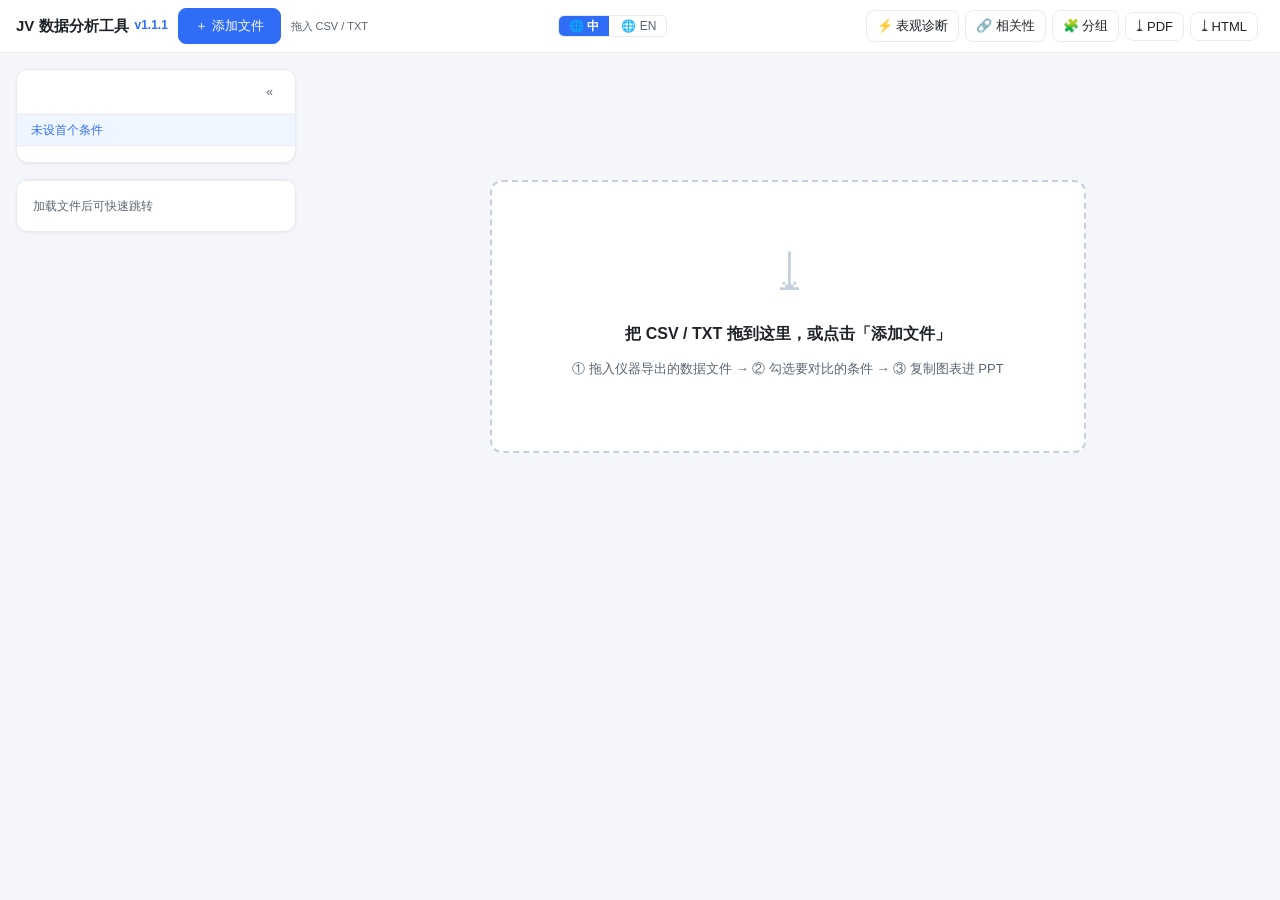
==== commit 8b10b3b2: "feat: condition grouping panel iteration — layered merge/split, step-wise exit, undo - wide-table (n" ====
--- a/v1.0/index.html
+++ b/v1.0/index.html
@@ -3,7 +3,7 @@
 <head>
   <meta charset="UTF-8">
   <meta name="viewport" content="width=device-width, initial-scale=1.0">
-  <title>钙钛矿太阳能电池 JV 数据分析工具 v1.1</title>
+  <title>钙钛矿太阳能电池 JV 数据分析工具 v1.1.1</title>
   <link rel="stylesheet" href="style.css">
 </head>
 <body>
@@ -11,7 +11,7 @@
   <!-- S0 顶部工具栏 -->
   <header id="toolbar" class="toolbar">
     <div class="toolbar-left">
-      <span class="app-title"><span data-i18n="toolbar.title">JV 数据分析工具</span><span class="app-version">v1.1</span></span>
+      <span class="app-title"><span data-i18n="toolbar.title">JV 数据分析工具</span><span class="app-version">v1.1.1</span></span>
       <button id="btn-open" class="btn btn-primary" type="button" title="选择 CSV/TXT 文件（可多选）" data-i18n="toolbar.addFiles" data-i18n-title="toolbar.addFilesTitle">＋ 添加文件</button>
       <input type="file" id="file-input" multiple accept=".csv,.txt" hidden>
       <span class="drop-hint" title="把 CSV / TXT 拖到这里（可追加多个文件）" data-i18n="toolbar.dropHint" data-i18n-title="toolbar.dropHint">拖入 CSV / TXT</span>
@@ -52,12 +52,7 @@
       </div>
       <div id="cond-first-hint" class="cond-first-hint" data-i18n="cond.baseMark"></div>
       <div id="cond-list" class="cond-list"></div>
-      <!-- 第三十七批方案B：条件整理工具条（合并/拆分） -->
-      <div class="cond-merge-bar">
-        <button id="cond-merge-mode" class="btn btn-sm" type="button" title="勾选多个条件合并为一个统计；已合并条件可拆分" data-i18n="cond.merge" data-i18n-title="cond.mergeModeTitle">☰ 整理</button>
-        <button id="cond-merge-btn" class="btn btn-sm btn-primary" type="button" hidden data-i18n="cond.mergeSelected">合并所选（0）</button>
-        <button id="cond-merge-exit" class="btn btn-sm" type="button" hidden data-i18n="cond.mergeExit">退出</button>
-      </div>
+      <!-- t116：左栏「☰ 整理」合并工具条已删除——条件合并统一由分组面板承担 -->
     </aside>
 
     <!-- 页面导航卡片（同列下方，下滑时 sticky 吸附在工具栏下） -->
@@ -134,22 +129,6 @@
         <button id="group-btn-split-all" class="btn" type="button" data-i18n="modal.keepAll"></button>
         <button id="group-btn-merge-all" class="btn" type="button" data-i18n="modal.mergeAll"></button>
         <button id="group-btn-apply" class="btn btn-primary" type="button" data-i18n="modal.apply"></button>
-      </div>
-    </div>
-  </div>
-
-  <!-- 第三十七批方案B：手动合并命名弹窗 -->
-  <div id="cond-merge-modal" class="modal-mask" hidden>
-    <div class="modal-box">
-      <div class="modal-title" data-i18n="modal.mergeTitle"></div>
-      <div id="cond-merge-msg" class="modal-msg"></div>
-      <label class="modal-field">
-        <span data-i18n="modal.mergeName"></span>
-        <input id="cond-merge-name" type="text" placeholder="PVK">
-      </label>
-      <div class="modal-actions">
-        <button id="cond-merge-cancel" class="btn" type="button" data-i18n="common.cancel"></button>
-        <button id="cond-merge-ok" class="btn btn-primary" type="button" data-i18n="modal.merge"></button>
       </div>
     </div>
   </div>
@@ -319,6 +298,7 @@
       <div class="modal-msg" data-i18n="namePreview.desc"></div>
       <div id="name-preview-body" class="name-preview-body"></div>
       <div class="modal-actions">
+        <button id="name-preview-undo-apply" class="btn" type="button" disabled></button>
         <button id="name-preview-keep" class="btn" type="button" data-i18n="namePreview.keep"></button>
         <button id="name-preview-apply" class="btn btn-primary" type="button" data-i18n="namePreview.apply"></button>
         <button id="name-preview-clear" class="btn" type="button" data-i18n="namePreview.clear"></button>
--- a/v1.0/style.css
+++ b/v1.0/style.css
@@ -902,13 +902,11 @@
 .group-btn-active { background: var(--primary); border-color: var(--primary); color: #fff; }
 .group-remember { display: flex; align-items: center; gap: 6px; font-size: 13px; margin: 0 0 12px; cursor: pointer; }
 
-/* ============ 第三十七批方案B：条件整理（合并/拆分）+ 来源标注 ============ */
-.cond-merge-bar { display: flex; align-items: center; gap: 6px; padding: 8px 10px 2px; }
+/* ============ 第三十七批方案B：条件整理（拆分）+ 来源标注 ============
+ * t116：左栏「☰ 整理」合并工具条与其选中高亮（.cond-merge-bar / .cond-merging-row / .cond-selected）已删除
+ *   ——合并入口统一到条件分组面板；左栏仅保留 ⤢ 拆分按钮 */
 .cond-split-btn { border: none; background: none; color: var(--text-2); font-size: 13px; cursor: pointer; padding: 2px 6px; border-radius: 4px; }
 .cond-split-btn:hover { color: var(--primary); background: var(--row-alt); }
-.cond-merging-row { cursor: pointer; }
-.cond-selected { background: rgba(37, 99, 235, 0.08); box-shadow: inset 3px 0 0 var(--primary); }
-.cond-selected .cond-name-input { background: transparent; }
 .dev-src { font-size: 10px; color: #94a3b8; margin-left: 5px; font-weight: normal; white-space: nowrap; }
 
 /* ============ 第三十七批（第三）：坐标轴手动输入控件 ============ */
@@ -1211,6 +1209,9 @@
 .nb-gname { font-size: 12px; padding: 3px 8px; width: 220px; border: 1px solid var(--line); border-radius: 6px; font-family: inherit; }
 .nb-selinfo { color: var(--text-2); }
 .nb-hint { font-size: 12px; color: var(--text-2); margin: 2px 0 6px; }
+/* t116：待应用提示（②）——仅 nbDirty() 为真时显示 */
+.nb-pending { font-size: 12px; color: var(--text-2); }
+.nb-pending[hidden] { display: none; }
 
 /* v1.1：名称解释器面板顶部使用说明 */
 .np-help { font-size: 12px; line-height: 1.6; color: #666; background: #f7f8fa; border: 1px solid #e4e7ed; border-radius: 6px; padding: 8px 12px; margin-bottom: 10px; white-space: pre-line; }
@@ -1220,6 +1221,8 @@
 #name-preview-modal .nb-grid { grid-template-columns: repeat(auto-fill, minmax(155px, 1fr)); gap: 10px; } /* t69：密度切换已删（仅常规 155px 单档）；t71：高度由滚动区布局决定（去 70vh 固定值） */
 #name-preview-modal .nb-card { font-size: 13px; padding: 8px 10px; }
 #name-preview-modal .nb-card .nb-cname2 { display: block; font-size: 12px; color: var(--text-2); overflow: hidden; text-overflow: ellipsis; white-space: nowrap; }
+/* t116：卡片「依据」小字（③）——与 .nb-cname2 同字号同色、单行省略；只替换第二行，不新增行高 */
+.nb-why { display: block; font-size: 12px; color: var(--text-2); overflow: hidden; text-overflow: ellipsis; white-space: nowrap; }
 #name-preview-modal .nb-actions { background: var(--card); padding: 10px 0 2px; border-top: 1px solid var(--line); flex: 0 0 auto; } /* t61①：去 sticky；t71：固定条（滚动区外，恒可见） */
 #name-preview-modal .nb-actions .nb-btn-primary { font-weight: 600; }
 
